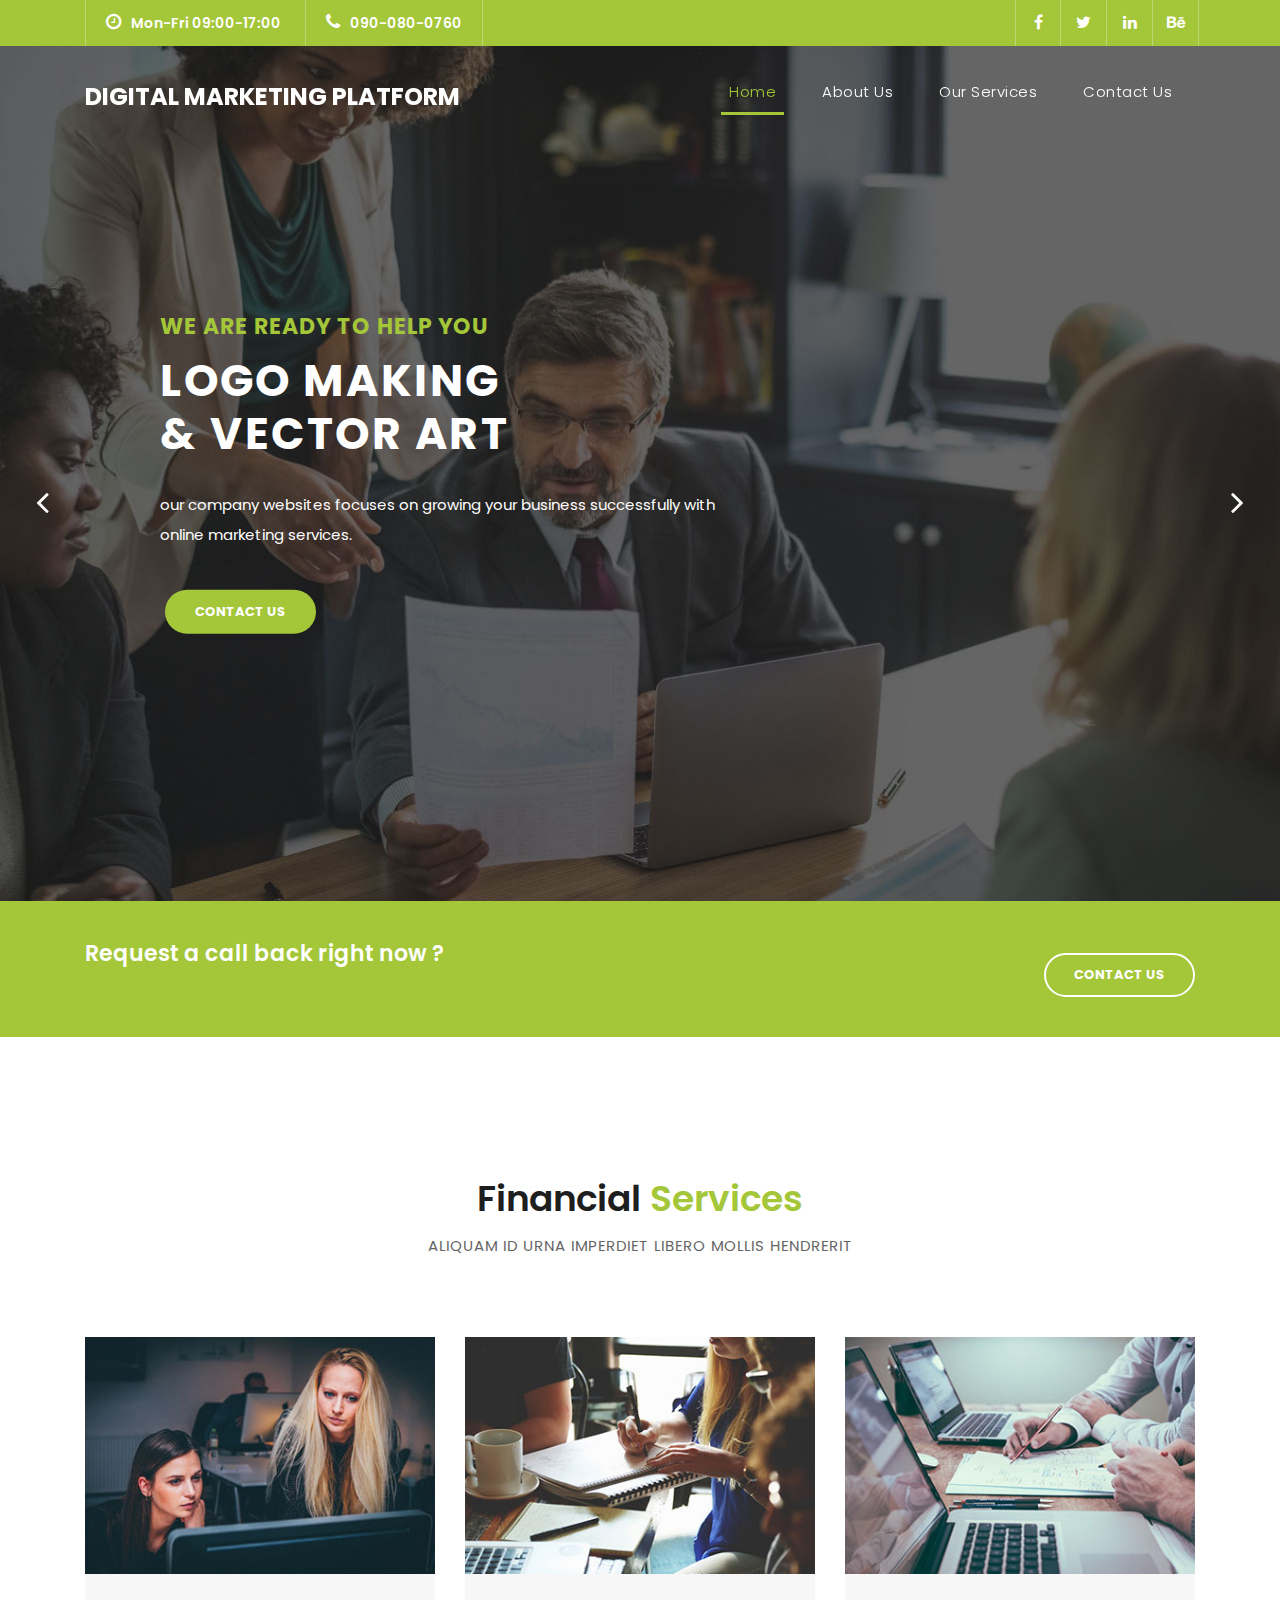
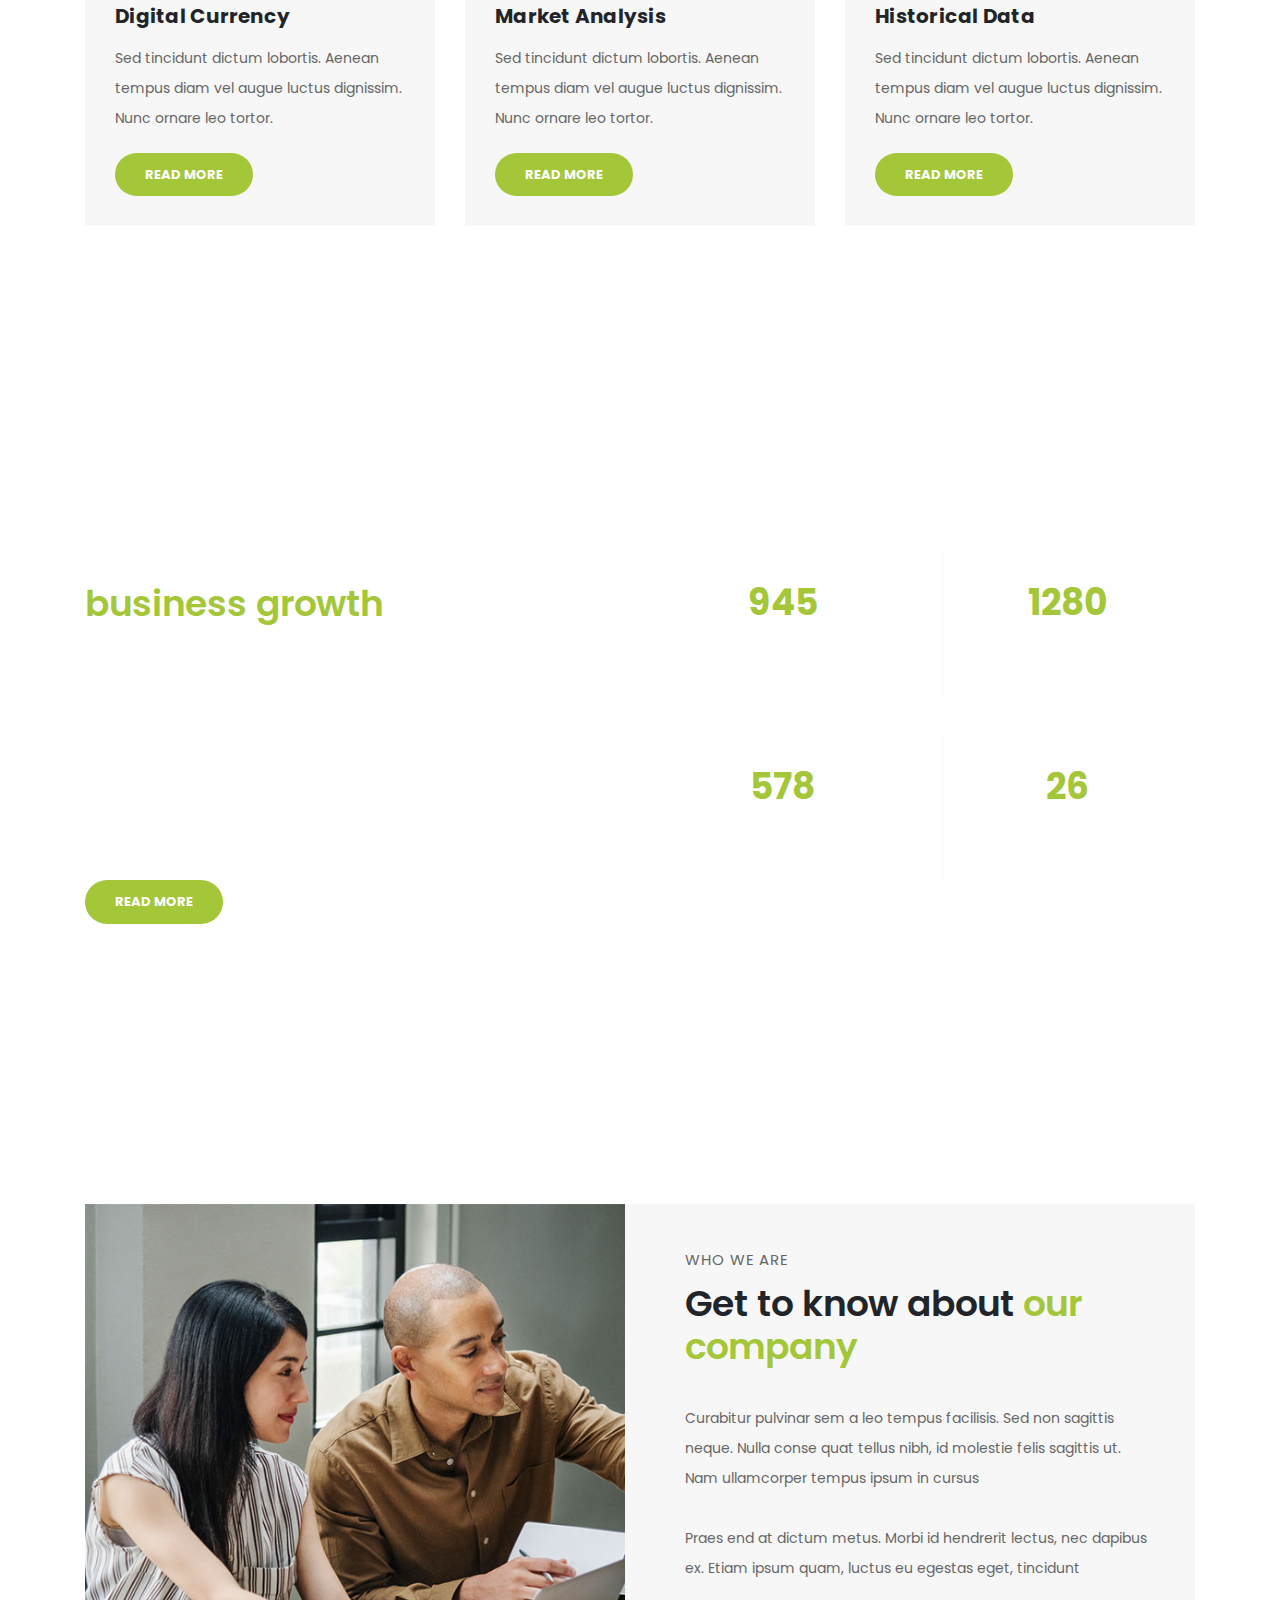
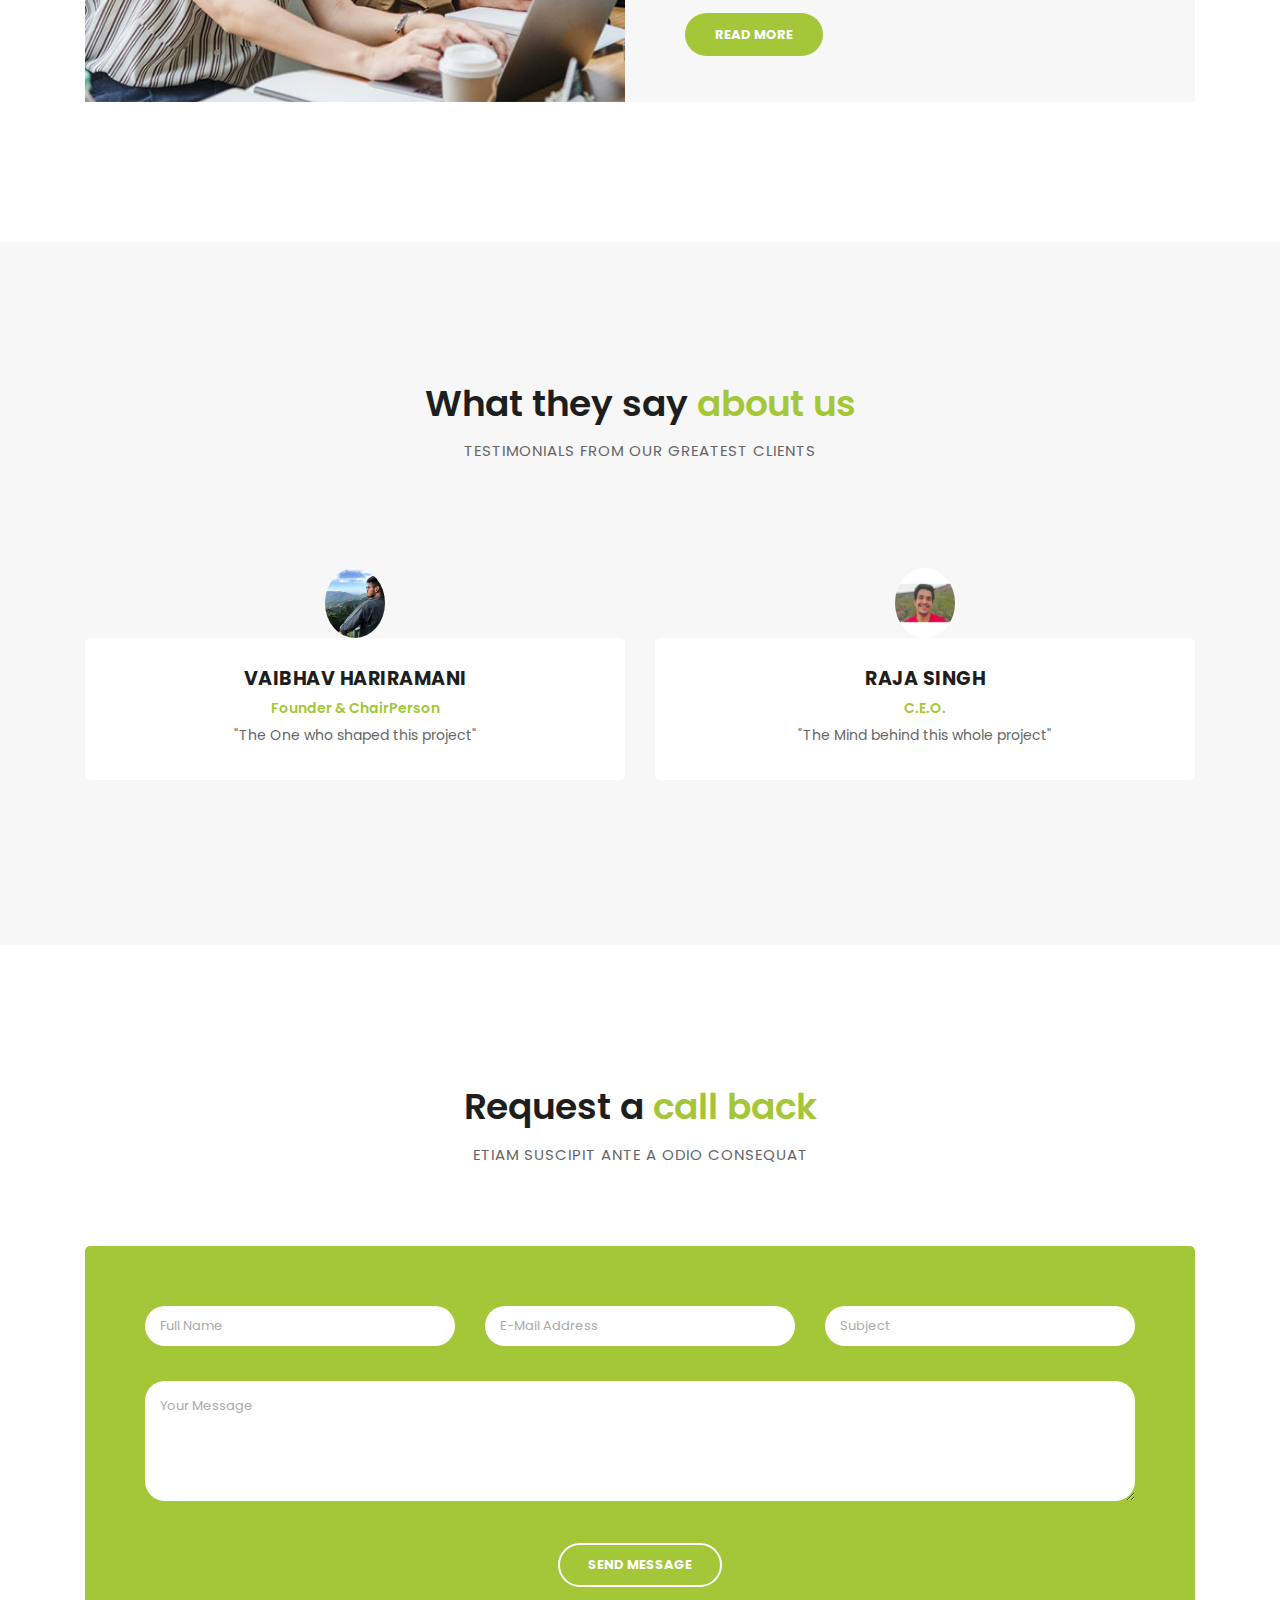
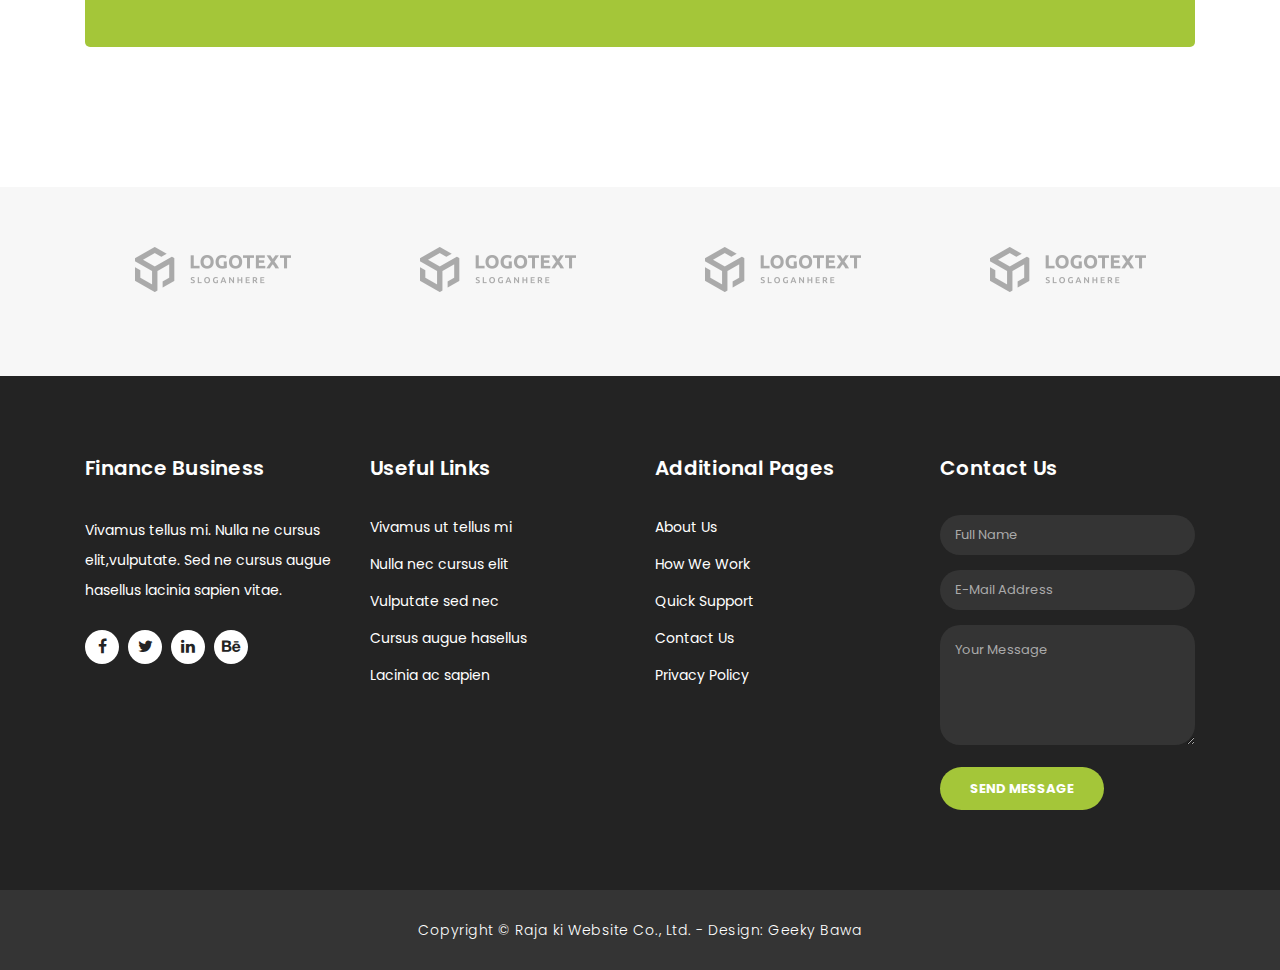
==== index.html @ d8dfc432 "Add files via upload" ====
<!DOCTYPE html>
<html lang="en">

  <head>

    <meta charset="utf-8">
    <meta name="viewport" content="width=device-width, initial-scale=1, shrink-to-fit=no">
    <meta name="description" content="">
    <meta name="author" content="TemplateMo">
    <link href="https://fonts.googleapis.com/css?family=Poppins:100,200,300,400,500,600,700,800,900&display=swap" rel="stylesheet">

    <title>Vaibhav's Services</title>

    <!-- Bootstrap core CSS -->
    <link href="vendor/bootstrap/css/bootstrap.min.css" rel="stylesheet">

    <!-- Additional CSS Files -->
    <link rel="stylesheet" href="assets/css/fontawesome.css">
    <link rel="stylesheet" href="assets/css/templatemo-finance-business.css">
    <link rel="stylesheet" href="assets/css/owl.css">
<!--

Finance Business TemplateMo

https://templatemo.com/tm-545-finance-business

-->
  </head>

  <body>

    <!-- ***** Preloader Start ***** -->
    <div id="preloader">
        <div class="jumper">
            <div></div>
            <div></div>
            <div></div>
        </div>
    </div>  
    <!-- ***** Preloader End ***** -->

    <!-- Header -->
    <div class="sub-header">
      <div class="container">
        <div class="row">
          <div class="col-md-8 col-xs-12">
            <ul class="left-info">
              <li><a href="#"><i class="fa fa-clock-o"></i>Mon-Fri 09:00-17:00</a></li>
              <li><a href="#"><i class="fa fa-phone"></i>090-080-0760</a></li>
            </ul>
          </div>
          <div class="col-md-4">
            <ul class="right-icons">
              <li><a href="#"><i class="fa fa-facebook"></i></a></li>
              <li><a href="#"><i class="fa fa-twitter"></i></a></li>
              <li><a href="#"><i class="fa fa-linkedin"></i></a></li>
              <li><a href="#"><i class="fa fa-behance"></i></a></li>
            </ul>
          </div>
        </div>
      </div>
    </div>

    <header class="">
      <nav class="navbar navbar-expand-lg">
        <div class="container">
          <a class="navbar-brand" href="index.html"><h2>Digital Marketing Platform</h2></a>
          <button class="navbar-toggler" type="button" data-toggle="collapse" data-target="#navbarResponsive" aria-controls="navbarResponsive" aria-expanded="false" aria-label="Toggle navigation">
            <span class="navbar-toggler-icon"></span>
          </button>
          <div class="collapse navbar-collapse" id="navbarResponsive">
            <ul class="navbar-nav ml-auto">
              <li class="nav-item active">
                <a class="nav-link" href="index.html">Home
                  <span class="sr-only">(current)</span>
                </a>
              </li>
              <li class="nav-item">
                <a class="nav-link" href="about.html">About Us</a>
              </li>
              <li class="nav-item">
                <a class="nav-link" href="services.html">Our Services</a>
              </li>
              <li class="nav-item">
                <a class="nav-link" href="contact.html">Contact Us</a>
              </li>
            </ul>
          </div>
        </div>
      </nav>
    </header>

    <!-- Page Content -->
    <!-- Banner Starts Here -->
    <div class="main-banner header-text" id="top">
        <div class="Modern-Slider">
          <!-- Item -->
          <div class="item item-1">
            <div class="img-fill">
                <div class="text-content">
                  <h6>we are ready to help you</h6>
                  <h4>logo Making <br>&amp; Vector art</h4>
                  <p>our company websites focuses on growing your business successfully with online marketing services.</p>
                  <a href="contact.html" class="filled-button">contact us</a>
                </div>
            </div>
          </div>
          <!-- // Item -->
          <!-- Item -->
          <div class="item item-2">
            <div class="img-fill">
                <div class="text-content">
                  <h6>we are here to support you</h6>
                  <h4>Web design<br>&amp; web development</h4>
                  <p>our company websites focuses on growing your business successfully with online marketing services. </p>
                  <a href="services.html" class="filled-button">our services</a>
                </div>
            </div>
          </div>
          <!-- // Item -->
          <!-- Item -->
          <div class="item item-3">
            <div class="img-fill">
                <div class="text-content">
                  <h6>we have a solid background</h6>
                  <h4>S.E.O<br>&amp; Market Analysis</h4>
                  <p>With digital marketing, your business can expand into new areas, hire additional team members, and achieve tremendous accomplishments in your industry..</p>
                  <a href="about.html" class="filled-button">learn more</a>
                </div>
            </div>
          </div>
          <!-- // Item -->
        </div>
    </div>
    <!-- Banner Ends Here -->

    <div class="request-form">
      <div class="container">
        <div class="row">
          <div class="col-md-8">
            <h4>Request a call back right now ?</h4>
            <span></span>
          </div>
          <div class="col-md-4">
            <a href="contact.html" class="border-button">Contact Us</a>
          </div>
        </div>
      </div>
    </div>

    <div class="services">
      <div class="container">
        <div class="row">
          <div class="col-md-12">
            <div class="section-heading">
              <h2>Financial <em>Services</em></h2>
              <span>Aliquam id urna imperdiet libero mollis hendrerit</span>
            </div>
          </div>
          <div class="col-md-4">
            <div class="service-item">
              <img src="assets/images/service_01.jpg" alt="">
              <div class="down-content">
                <h4>Digital Currency</h4>
                <p>Sed tincidunt dictum lobortis. Aenean tempus diam vel augue luctus dignissim. Nunc ornare leo tortor.</p>
                <a href="" class="filled-button">Read More</a>
              </div>
            </div>
          </div>
          <div class="col-md-4">
            <div class="service-item">
              <img src="assets/images/service_02.jpg" alt="">
              <div class="down-content">
                <h4>Market Analysis</h4>
                <p>Sed tincidunt dictum lobortis. Aenean tempus diam vel augue luctus dignissim. Nunc ornare leo tortor.</p>
                <a href="" class="filled-button">Read More</a>
              </div>
            </div>
          </div>
          <div class="col-md-4">
            <div class="service-item">
              <img src="assets/images/service_03.jpg" alt="">
              <div class="down-content">
                <h4>Historical Data</h4>
                <p>Sed tincidunt dictum lobortis. Aenean tempus diam vel augue luctus dignissim. Nunc ornare leo tortor.</p>
                <a href="" class="filled-button">Read More</a>
              </div>
            </div>
          </div>
        </div>
      </div>
    </div>

    <div class="fun-facts">
      <div class="container">
        <div class="row">
          <div class="col-md-6">
            <div class="left-content">
              <span>Lorem ipsum dolor sit amet</span>
              <h2>Our solutions for your <em>business growth</em></h2>
              <p>Pellentesque ultrices at turpis in vestibulum. Aenean pretium elit nec congue elementum. Nulla luctus laoreet porta. Maecenas at nisi tempus, porta metus vitae, faucibus augue. 
              <br><br>Fusce et venenatis ex. Quisque varius, velit quis dictum sagittis, odio velit molestie nunc, ut posuere ante tortor ut neque.</p>
              <a href="" class="filled-button">Read More</a>
            </div>
          </div>
          <div class="col-md-6 align-self-center">
            <div class="row">
              <div class="col-md-6">
                <div class="count-area-content">
                  <div class="count-digit">945</div>
                  <div class="count-title">Work Hours</div>
                </div>
              </div>
              <div class="col-md-6">
                <div class="count-area-content">
                  <div class="count-digit">1280</div>
                  <div class="count-title">Great Reviews</div>
                </div>
              </div>
              <div class="col-md-6">
                <div class="count-area-content">
                  <div class="count-digit">578</div>
                  <div class="count-title">Projects Done</div>
                </div>
              </div>
              <div class="col-md-6">
                <div class="count-area-content">
                  <div class="count-digit">26</div>
                  <div class="count-title">Awards Won</div>
                </div>
              </div>
            </div>
          </div>
        </div>
      </div>
    </div>

    <div class="more-info">
      <div class="container">
        <div class="row">
          <div class="col-md-12">
            <div class="more-info-content">
              <div class="row">
                <div class="col-md-6">
                  <div class="left-image">
                    <img src="assets/images/more-info.jpg" alt="">
                  </div>
                </div>
                <div class="col-md-6 align-self-center">
                  <div class="right-content">
                    <span>Who we are</span>
                    <h2>Get to know about <em>our company</em></h2>
                    <p>Curabitur pulvinar sem a leo tempus facilisis. Sed non sagittis neque. Nulla conse quat tellus nibh, id molestie felis sagittis ut. Nam ullamcorper tempus ipsum in cursus<br><br>Praes end at dictum metus. Morbi id hendrerit lectus, nec dapibus ex. Etiam ipsum quam, luctus eu egestas eget, tincidunt</p>
                    <a href="#" class="filled-button">Read More</a>
                  </div>
                </div>
              </div>
            </div>
          </div>
        </div>
      </div>
    </div>

    <div class="testimonials">
      <div class="container">
       
        <div class="row">
          <div class="col-md-12">
            <div class="section-heading">
              <h2>What they say <em>about us</em></h2>
              <span>testimonials from our greatest clients</span>
            </div>
          </div>
          <div class="col-md-12">
            <div class="owl-testimonials owl-carousel">
              
              <div class="testimonial-item">
                <img src="assets/images/img.jpg" width="50" height="70" class="center"> 
                <div class="inner-content">
                  
                  <h4>VAIBHAV HARIRAMANI</h4>
                  <span>Founder &amp; ChairPerson </span>
                  <p>"The One who shaped this project"</p>
                  <a href="https://vaibhavhariaramani.github.io/"></a>
                </div>
                <img src="http://placehold.it/60x60" alt="">
              </div>
              
              <div class="testimonial-item">
                <img src="assets/images/img1.jpg" width="50" height="70" class="center"> 
                <div class="inner-content">
                  <h4>RAJA SINGH</h4>
                  <span>C.E.O.</span>
                  <p>"The Mind behind this whole project"</p>
                </div>
                <img src="http://placehold.it/60x60" alt="">
              </div>
              
              
            </div>
          </div>
        </div>
      </div>
    </div>

    <div class="callback-form">
      <div class="container">
        <div class="row">
          <div class="col-md-12">
            <div class="section-heading">
              <h2>Request a <em>call back</em></h2>
              <span>Etiam suscipit ante a odio consequat</span>
            </div>
          </div>
          <div class="col-md-12">
            <div class="contact-form">
              <form id="contact" action="" method="post">
                <div class="row">
                  <div class="col-lg-4 col-md-12 col-sm-12">
                    <fieldset>
                      <input name="name" type="text" class="form-control" id="name" placeholder="Full Name" required="">
                    </fieldset>
                  </div>
                  <div class="col-lg-4 col-md-12 col-sm-12">
                    <fieldset>
                      <input name="email" type="text" class="form-control" id="email" pattern="[^ @]*@[^ @]*" placeholder="E-Mail Address" required="">
                    </fieldset>
                  </div>
                  <div class="col-lg-4 col-md-12 col-sm-12">
                    <fieldset>
                      <input name="subject" type="text" class="form-control" id="subject" placeholder="Subject" required="">
                    </fieldset>
                  </div>
                  <div class="col-lg-12">
                    <fieldset>
                      <textarea name="message" rows="6" class="form-control" id="message" placeholder="Your Message" required=""></textarea>
                    </fieldset>
                  </div>
                  <div class="col-lg-12">
                    <fieldset>
                      <button type="submit" id="form-submit" class="border-button">Send Message</button>
                    </fieldset>
                  </div>
                </div>
              </form>
            </div>
          </div>
        </div>
      </div>
    </div>

    <div class="partners">
      <div class="container">
        <div class="row">
          <div class="col-md-12">
            <div class="owl-partners owl-carousel">
            
              <div class="partner-item">
                <img src="assets/images/client-01.png" title="1" alt="1">
              </div>
              
              <div class="partner-item">
                <img src="assets/images/client-01.png" title="2" alt="2">
              </div>
              
              <div class="partner-item">
                <img src="assets/images/client-01.png" title="3" alt="3">
              </div>
              
              <div class="partner-item">
                <img src="assets/images/client-01.png" title="4" alt="4">
              </div>
              
              <div class="partner-item">
                <img src="assets/images/client-01.png" title="5" alt="5">
              </div>
              
            </div>
          </div>
        </div>
      </div>
    </div>


    <!-- Footer Starts Here -->
    <footer>
      <div class="container">
        <div class="row">
          <div class="col-md-3 footer-item">
            <h4>Finance Business</h4>
            <p>Vivamus tellus mi. Nulla ne cursus elit,vulputate. Sed ne cursus augue hasellus lacinia sapien vitae.</p>
            <ul class="social-icons">
              <li><a rel="nofollow" href="https://fb.com/templatemo" target="_blank"><i class="fa fa-facebook"></i></a></li>
              <li><a href="#"><i class="fa fa-twitter"></i></a></li>
              <li><a href="#"><i class="fa fa-linkedin"></i></a></li>
              <li><a href="#"><i class="fa fa-behance"></i></a></li>
            </ul>
          </div>
          <div class="col-md-3 footer-item">
            <h4>Useful Links</h4>
            <ul class="menu-list">
              <li><a href="#">Vivamus ut tellus mi</a></li>
              <li><a href="#">Nulla nec cursus elit</a></li>
              <li><a href="#">Vulputate sed nec</a></li>
              <li><a href="#">Cursus augue hasellus</a></li>
              <li><a href="#">Lacinia ac sapien</a></li>
            </ul>
          </div>
          <div class="col-md-3 footer-item">
            <h4>Additional Pages</h4>
            <ul class="menu-list">
              <li><a href="#">About Us</a></li>
              <li><a href="#">How We Work</a></li>
              <li><a href="#">Quick Support</a></li>
              <li><a href="#">Contact Us</a></li>
              <li><a href="#">Privacy Policy</a></li>
            </ul>
          </div>
          <div class="col-md-3 footer-item last-item">
            <h4>Contact Us</h4>
            <div class="contact-form">
              <form id="contact footer-contact" action="" method="post">
                <div class="row">
                  <div class="col-lg-12 col-md-12 col-sm-12">
                    <fieldset>
                      <input name="name" type="text" class="form-control" id="name" placeholder="Full Name" required="">
                    </fieldset>
                  </div>
                  <div class="col-lg-12 col-md-12 col-sm-12">
                    <fieldset>
                      <input name="email" type="text" class="form-control" id="email" pattern="[^ @]*@[^ @]*" placeholder="E-Mail Address" required="">
                    </fieldset>
                  </div>
                  <div class="col-lg-12">
                    <fieldset>
                      <textarea name="message" rows="6" class="form-control" id="message" placeholder="Your Message" required=""></textarea>
                    </fieldset>
                  </div>
                  <div class="col-lg-12">
                    <fieldset>
                      <button type="submit" id="form-submit" class="filled-button">Send Message</button>
                    </fieldset>
                  </div>
                </div>
              </form>
            </div>
          </div>
        </div>
      </div>
    </footer>
    
    <div class="sub-footer">
      <div class="container">
        <div class="row">
          <div class="col-md-12">
            <p>Copyright &copy; Raja ki Website Co., Ltd.
            
            - Design: <a rel="nofollow noopener" href="https://vaibhavhariaramani.github.io/" target="_blank">Geeky Bawa</a></p>
          </div>
        </div>
      </div>
    </div>

    <!-- Bootstrap core JavaScript -->
    <script src="vendor/jquery/jquery.min.js"></script>
    <script src="vendor/bootstrap/js/bootstrap.bundle.min.js"></script>

    <!-- Additional Scripts -->
    <script src="assets/js/custom.js"></script>
    <script src="assets/js/owl.js"></script>
    <script src="assets/js/slick.js"></script>
    <script src="assets/js/accordions.js"></script>

    <script language = "text/Javascript"> 
      cleared[0] = cleared[1] = cleared[2] = 0; //set a cleared flag for each field
      function clearField(t){                   //declaring the array outside of the
      if(! cleared[t.id]){                      // function makes it static and global
          cleared[t.id] = 1;  // you could use true and false, but that's more typing
          t.value='';         // with more chance of typos
          t.style.color='#fff';
          }
      }
    </script>

  </body>
</html>
---- assets/css/templatemo-finance-business.css ----
/* 

TemplateMo - Finance Business

https://templatemo.com/tm-545-finance-business

*/

body {
  font-family: 'Poppins', sans-serif;
  overflow-x: hidden;
  text-rendering: optimizeLegibility;
  -webkit-font-smoothing: antialiased;
  -moz-osx-font-smoothing: grayscale;
}
p {
	margin-bottom: 0px;
	font-size: 14px;
	color: #666666;
	line-height: 30px;
}
a {
	text-decoration: none!important;
}
ul {
	padding: 0;
	margin: 0;
	list-style: none;
}

h1,h2,h3,h4,h5,h6 {
	margin: 0px;
}

a.filled-button {
	background-color: #a4c639;
	color: #fff;
	font-size: 13px;
	text-transform: uppercase;
	font-weight: 700;
	padding: 12px 30px;
	border-radius: 30px;
	display: inline-block;
	transition: all 0.3s;
}

a.filled-button:hover {
	background-color: #fff;
	color: #a4c639;
}

a.border-button {
	background-color: transparent;
	color: #fff;
	border: 2px solid #fff;
	font-size: 13px;
	text-transform: uppercase;
	font-weight: 700;
	padding: 10px 28px;
	border-radius: 30px;
	display: inline-block;
	transition: all 0.3s;
}

a.border-button:hover {
	background-color: #fff;
	color: #a4c639;
}

.section-heading {
	text-align: center;
	margin-bottom: 80px;
}

.section-heading h2 {
	font-size: 36px;
	font-weight: 600;
	color: #1e1e1e;
}

.section-heading em {
	font-style: normal;
	color: #a4c639;
}

.section-heading span {
	display: block;
	margin-top: 15px;
	text-transform: uppercase;
	font-size: 15px;
	color: #666;
	letter-spacing: 1px;
}

#preloader {
  overflow: hidden;
  background: #a4c639;
  left: 0;
  right: 0;
  top: 0;
  bottom: 0;
  position: fixed;
  z-index: 9999999;
  color: #fff;
}

#preloader .jumper {
  left: 0;
  top: 0;
  right: 0;
  bottom: 0;
  display: block;
  position: absolute;
  margin: auto;
  width: 50px;
  height: 50px;
}

#preloader .jumper > div {
  background-color: #fff;
  width: 10px;
  height: 10px;
  border-radius: 100%;
  -webkit-animation-fill-mode: both;
  animation-fill-mode: both;
  position: absolute;
  opacity: 0;
  width: 50px;
  height: 50px;
  -webkit-animation: jumper 1s 0s linear infinite;
  animation: jumper 1s 0s linear infinite;
}

#preloader .jumper > div:nth-child(2) {
  -webkit-animation-delay: 0.33333s;
  animation-delay: 0.33333s;
}

#preloader .jumper > div:nth-child(3) {
  -webkit-animation-delay: 0.66666s;
  animation-delay: 0.66666s;
}

@-webkit-keyframes jumper {
  0% {
    opacity: 0;
    -webkit-transform: scale(0);
    transform: scale(0);
  }
  5% {
    opacity: 1;
  }
  100% {
    -webkit-transform: scale(1);
    transform: scale(1);
    opacity: 0;
  }
}

@keyframes jumper {
  0% {
    opacity: 0;
    -webkit-transform: scale(0);
    transform: scale(0);
  }
  5% {
    opacity: 1;
  }
  100% {
    opacity: 0;
  }
}

/* Sub Header Style */

.sub-header {
	background-color: #a4c639;
	height: 46px;
	line-height: 46px;
}

.sub-header ul li {
	display: inline-block;
}

.sub-header ul.left-info li {
	border-left: 1px solid rgba(250,250,250,0.3);
	padding: 0px 20px;
}

.sub-header ul.left-info li:last-child {
	border-right: 1px solid rgba(250,250,250,0.3);
}

.sub-header ul.left-info li i {
	margin-right: 10px;
	font-size: 18px;
}

.sub-header ul.left-info li a {
	color: #fff;
	font-size: 14px;
	font-weight: 600;
}

.sub-header ul.right-icons {
	float: right;
}

.sub-header ul.right-icons li {
	margin-right: -4px;
	width: 46px;
	display: inline-block;
	text-align: center;
	border-right: 1px solid rgba(250,250,250,0.3);
}

.sub-header ul.right-icons li:first-child {
	border-left: 1px solid rgba(250,250,250,0.3);
}

.sub-header ul.right-icons li a {
	color: #fff;
	transition: all 0.3s;
}

.sub-header ul.right-icons li a:hover {
	opacity: 0.75;
}



/* Header Style */
header {
	position: absolute;
	z-index: 99999;
	width: 100%;
	background-color: transparent!important;
	height: 80px;
	-webkit-transition: all 0.3s ease-in-out 0s;
    -moz-transition: all 0.3s ease-in-out 0s;
    -o-transition: all 0.3s ease-in-out 0s;
    transition: all 0.3s ease-in-out 0s;
}
header .navbar {
	padding: 20px 0px;
}
.background-header .navbar {
	padding: 10px 0px;
}
.background-header {
	top: 0;
	position: fixed;
	background-color: #fff!important;
	box-shadow: 0px 1px 10px rgba(0,0,0,0.1);
}
.background-header .navbar-brand h2 {
	color: #a4c639!important;
}
.background-header .navbar-nav a.nav-link {
	color: #1e1e1e!important;
}
.background-header .navbar-nav .nav-link:hover,
.background-header .navbar-nav .active>.nav-link,
.background-header .navbar-nav .nav-link.active,
.background-header .navbar-nav .nav-link.show,
.background-header .navbar-nav .show>.nav-link {
	color: #a4c639!important;
}
.navbar .navbar-brand {
	float: 	left;
	margin-top: 12px;
	outline: none;
}
.navbar .navbar-brand h2 {
	color: #fff;
	text-transform: uppercase;
	font-size: 24px;
	font-weight: 700;
	-webkit-transition: all .3s ease 0s;
    -moz-transition: all .3s ease 0s;
    -o-transition: all .3s ease 0s;
    transition: all .3s ease 0s;
}
.navbar .navbar-brand h2 em {
	font-style: normal;
	font-size: 16px;
}
#navbarResponsive {
	z-index: 999;
}
.navbar-collapse {
	text-align: center;
}
.navbar .navbar-nav .nav-item {
	margin: 0px 15px;
}
.navbar .navbar-nav a.nav-link {
	text-transform: capitalize;
	font-size: 15px;
	font-weight: 300;
	letter-spacing: 0.5px;
	color: #fff;
	transition: all 0.5s;
	margin-top: 5px;
}
.navbar .navbar-nav .nav-link:hover,
.navbar .navbar-nav .active>.nav-link,
.navbar .navbar-nav .nav-link.active,
.navbar .navbar-nav .nav-link.show,
.navbar .navbar-nav .show>.nav-link {
	color: #a4c639;
	border-bottom: 3px solid #a4c639;
}
.navbar .navbar-toggler-icon {
	background-image: none;
}
.navbar .navbar-toggler {
	border-color: #fff;
	background-color: #fff;	
	height: 36px;
	outline: none;
	border-radius: 0px;
	position: absolute;
	right: 30px;
	top: 20px;
}
.navbar .navbar-toggler-icon:after {
	content: '\f0c9';
	color: #a4c639;
	font-size: 18px;
	line-height: 26px;
	font-family: 'FontAwesome';
}



/* Banner Style */

.img-fill{
  width: 100%;
  display: block;
  overflow: hidden;
  position: relative;
  text-align: center
}

.img-fill img {
  min-height: 100%;
  min-width: 100%;
  position: relative;
  display: inline-block;
  max-width: none;
}

*,
*:before,
*:after {
  -webkit-box-sizing: border-box;
  box-sizing: border-box;
  -webkit-font-smoothing: antialiased;
  -moz-osx-font-smoothing: grayscale;
}

.Grid1k {
  padding: 0 15px;
  max-width: 1200px;
  margin: auto;
}

.blocks-box,
.slick-slider {
  margin: 0;
  padding: 0!important;
}

.slick-slide {
  float: left;
  padding: 0;
}

.Modern-Slider .item .img-fill {
	background-size: cover;
	background-position: center center;
	background-repeat: no-repeat;
	height:95vh;
}

.Modern-Slider .item-1 .img-fill {
	background-image: url(../images/slide_01.jpg);
}

.Modern-Slider .item-2 .img-fill {
	background-image: url(../images/slide_02.jpg);
}

.Modern-Slider .item-3 .img-fill {
	background-image: url(../images/slide_03.jpg);
}

.Modern-Slider .NextArrow{
  position:absolute;
  top:50%;
  right:30px;
  border:0 none;
  background-color: transparent;
  text-align:center;
  font-size: 36px;
  font-family: 'FontAwesome';
  color:#FFF;
  z-index:5;
  outline: none;
  cursor: pointer;
}

.Modern-Slider .NextArrow:before{
  content:'\f105';
}

.Modern-Slider .PrevArrow {
  position:absolute;
  top:50%;
  left:30px;
  border:0 none;
  background-color: transparent;
  text-align:center;
  font-size: 36px;
  font-family: 'FontAwesome';
  color:#FFF;
  z-index:5;
  outline: none;
  cursor: pointer;
}

.Modern-Slider .PrevArrow:before{
  content:'\f104';
}

ul.slick-dots {
  display: none!important;
}

.Modern-Slider .text-content {
	text-align: left;
  	width: 75%;
  	position: absolute;
  	top: 50%;
  	left: 50%;
  	transform: translate(-50%, -50%);
}

.Modern-Slider .item h6 {
  margin-bottom: 15px;
  font-size: 22px;
  text-transform: uppercase;
  font-weight: 700;
  letter-spacing: 1px;
  color:#a4c639;
  animation:fadeOutRight 1s both;
}

.Modern-Slider .item h4 {
  margin-bottom: 30px;
  text-transform: uppercase;
  font-size: 44px;
  font-weight: 700;
  letter-spacing: 2.5px;
  color:#FFF;
  overflow:hidden;
  animation:fadeOutLeft 1s both;
}

.Modern-Slider .item p {
	max-width: 570px;
	color: #fff;
	font-size: 15px;
	font-weight: 400;
	line-height: 30px;
	margin-bottom: 40px;
}

.Modern-Slider .item a {
  margin: 0 5px;
}

.Modern-Slider .item.slick-active h6{
  animation:fadeInDown 1s both 1s;
}

.Modern-Slider .item.slick-active h4{
  animation:fadeInLeft 1s both 1.5s;
}

.Modern-Slider .item.slick-active{
  animation:Slick-FastSwipeIn 1s both;
}

.Modern-Slider .buttons {
  position: relative;
}

.Modern-Slider {background:#000;}


/* ==== Slick Slider Css Ruls === */
.slick-slider{position:relative;display:block;-webkit-user-select:none;-moz-user-select:none;-ms-user-select:none;user-select:none;-webkit-touch-callout:none;-khtml-user-select:none;-ms-touch-action:pan-y;touch-action:pan-y;-webkit-tap-highlight-color:transparent}
.slick-list{position:relative;display:block;overflow:hidden;margin:0;padding:0}
.slick-list:focus{outline:none}.slick-list.dragging{cursor:hand}
.slick-slider .slick-track,.slick-slider .slick-list{-webkit-transform:translate3d(0,0,0);-ms-transform:translate3d(0,0,0);transform:translate3d(0,0,0)}
.slick-track{position:relative;top:0;left:0;display:block}
.slick-track:before,.slick-track:after{display:table;content:''}.slick-track:after{clear:both}
.slick-loading .slick-track{visibility:hidden}
.slick-slide{display:none;float:left /* If RTL Make This Right */ ;height:100%;min-height:1px}
.slick-slide.dragging img{pointer-events:none}
.slick-initialized .slick-slide{display:block}
.slick-loading .slick-slide{visibility:hidden}
.slick-vertical .slick-slide{display:block;height:auto;border:1px solid transparent}




/* Request Form */

.request-form {
	background-color: #a4c639;
	padding: 40px 0px;
	color: #fff;
}

.request-form h4 {
	font-size: 22px;
	font-weight: 600;
}

.request-form span {
	font-size: 15px;
	font-weight: 400;
	display: inline-block;
	margin-top: 10px;
}

.request-form a.border-button {
	margin-top: 12px;
	float: right;
}




/* Services */

.services {
	margin-top: 140px;
}

.service-item img {
	width: 100%;
	overflow: hidden;
}

.service-item .down-content {
	background-color: #f7f7f7;
	padding: 30px;
}

.service-item .down-content h4 {
	font-size: 20px;
	font-weight: 700;
	letter-spacing: 0.25px;
	margin-bottom: 15px;
}

.service-item .down-content p {
	margin-bottom: 20px;
}



/* Fun Facts */

.fun-facts {
	margin-top: 140px;
	background-image: url(../images/fun-facts-bg.jpg);
	background-position: center center;
	background-repeat: no-repeat;
	background-size: cover;
	background-attachment: fixed;
	padding: 140px 0px;
	color: #fff;
}

.fun-facts span {
	text-transform: uppercase;
	font-size: 15px;
	color: #fff;
	letter-spacing: 1px;
	margin-bottom: 10px;
	display: block;
}

.fun-facts h2 {
	font-size: 36px;
	font-weight: 600;
	margin-bottom: 35px;
}

.fun-facts em {
	font-style: normal;
	color: #a4c639;
}

.fun-facts p {
	color: #fff;
	margin-bottom: 40px;
}

.fun-facts .left-content {
	margin-right: 45px;
}

.count-area-content {
	text-align: center;
	background-color: rgba(250,250,250,0.1);
	padding: 25px 30px 35px 30px;
	margin: 15px 0px;
}

.count-digit {
    margin: 5px 0px;
    color: #a4c639;
    font-weight: 700;
    font-size: 36px;
}
.count-title {
    font-size: 20px;
    font-weight: 600;
    color: #fff;
    letter-spacing: 0.5px;
}



/* More Info */

.more-info {
	margin-top: 140px;
}

.more-info .left-image img {
	width: 100%;
	overflow: hidden;
}

.more-info .more-info-content {
	background-color: #f7f7f7;
}

.about-info .more-info-content {
	background-color: transparent;
}

.about-info .right-content {
	padding: 0px!important;
	margin-right: 30px;
}

.more-info .right-content {
	padding: 45px 45px 45px 30px;
}

.more-info .right-content span {
	text-transform: uppercase;
	font-size: 15px;
	color: #666;
	letter-spacing: 1px;
	margin-bottom: 10px;
	display: block;
}

.more-info .right-content h2 {
	font-size: 36px;
	font-weight: 600;
	margin-bottom: 35px;
}

.more-info .right-content em {
	font-style: normal;
	color: #a4c639;
}

.more-info .right-content p {
	margin-bottom: 30px;
}


/* Testimonials Style */

.about-testimonials {
	margin-top: 0px!important;
}

.testimonials {
	margin-top: 140px;
	background-color: #f7f7f7;
	padding: 140px 0px;
}
.testimonial-item .inner-content {
	text-align: center;
	background-color: #fff;	
	padding: 30px;
	border-radius: 5px;
}
.testimonial-item p {
	font-size: 14px;
	font-weight: 400;
}
.testimonial-item h4 {
	font-size: 19px;
	font-weight: 700;
	color: #1e1e1e;
	letter-spacing: 0.5px;
	margin-bottom: 0px;
}
.testimonial-item span {
	display: inline-block;
	margin-top: 8px;
	font-weight: 600;
	font-size: 14px;
	color: #a4c639;
}
.testimonial-item img {
	max-width: 60px;
	border-radius: 50%;
	margin: 25px auto 0px auto;
}




/* Call Back Style */

.callback-services {
	border-top: 1px solid #eee;
	padding-top: 140px;
}

.contact-us {
	background-color: #f7f7f7;
	padding: 140px 0px;
}

.contact-us .contact-form {
	background-color: transparent!important;
	padding: 0!important;
}

.callback-form {
	margin-top: 140px;
}

.callback-form .contact-form {
	background-color: #a4c639;
	padding: 60px;
	border-radius: 5px;
	text-align: center;
}

.callback-form .contact-form input {
	border-radius: 20px;
	height: 40px;
	line-height: 40px;
	display: inline-block;
	padding: 0px 15px;
	color: #6a6a6a;
	font-size: 13px;
	text-transform: none;
	box-shadow: none;
	border: none;
	margin-bottom: 35px;
}

.callback-form .contact-form input:focus {
	outline: none;
	box-shadow: none;
	border: none;
}

.callback-form .contact-form textarea {
	border-radius: 20px;
	height: 120px;
	max-height: 200px;
	min-height: 120px;
	display: inline-block;
	padding: 15px;
	color: #6a6a6a;
	font-size: 13px;
	text-transform: none;
	box-shadow: none;
	border: none;
	margin-bottom: 35px;
}

.callback-form .contact-form textarea:focus {
	outline: none;
	box-shadow: none;
	border: none;
}

.callback-form .contact-form ::-webkit-input-placeholder { /* Edge */
  color: #aaa;
}
.callback-form .contact-form :-ms-input-placeholder { /* Internet Explorer 10-11 */
  color: #aaa;
}
.callback-form .contact-form ::placeholder {
  color: #aaa;
}

.callback-form .contact-form button.border-button {
	background-color: transparent;
	color: #fff;
	border: 2px solid #fff;
	font-size: 13px;
	text-transform: uppercase;
	font-weight: 700;
	padding: 10px 28px;
	border-radius: 30px;
	display: inline-block;
	transition: all 0.3s;
	outline: none;
	box-shadow: none;
	text-shadow: none;
	cursor: pointer;
}

.callback-form .contact-form button.border-button:hover {
	background-color: #fff;
	color: #a4c639;
}

.contact-us .contact-form button.filled-button {
	background-color: #a4c639;
	color: #fff;
	border: none;
	font-size: 13px;
	text-transform: uppercase;
	font-weight: 700;
	padding: 12px 30px;
	border-radius: 30px;
	display: inline-block;
	transition: all 0.3s;
	outline: none;
	box-shadow: none;
	text-shadow: none;
	cursor: pointer;
}

.contact-us .contact-form button.filled-button:hover {
	background-color: #fff;
	color: #a4c639;
}



/* Partners Style */

.contact-partners {
	margin-top: -8px!important;
}

.partners {
	margin-top: 140px;
	background-color: #f7f7f7;
	padding: 60px 0px;
}

.partners .owl-item {
	text-align: center;
	cursor: pointer;
}

.partners .partner-item img {
	max-width: 156px;
	margin: auto;
}



/* Footer Style */

footer {
	background-color: #232323;
	padding: 80px 0px;
	color: #fff;
}

footer h4 {
	color: #fff;
	font-size: 20px;
	font-weight: 600;
	letter-spacing: 0.25px;
	margin-bottom: 35px;
}
footer p {
	color: #fff;
}

footer ul.social-icons {
	margin-top: 25px;
}

footer ul.social-icons li {
	display: inline-block;
	margin-right: 5px;
}

footer ul.social-icons li:last-child {
	margin-right: 0px;
}

footer ul.social-icons li a {
	width: 34px;
	height: 34px;
	display: inline-block;
	line-height: 34px;
	text-align: center;
	background-color: #fff;
	color: #232323;
	border-radius: 50%;
	transition: all 0.3s;
}

footer ul.social-icons li a:hover {
	background-color: #a4c639;
}

footer ul.menu-list li {
	margin-bottom: 13px;
}

footer ul.menu-list li:last-child {
	margin-bottom: 0px;
}

footer ul.menu-list li a {
	font-size: 14px;
	color: #fff;
	transition: all 0.3s;
}

footer ul.menu-list li a:hover {
	color: #a4c639;
}

footer .contact-form input {
	border-radius: 20px;
	height: 40px;
	line-height: 40px;
	display: inline-block;
	padding: 0px 15px;
	color: #aaa!important;
	background-color: #343434;
	font-size: 13px;
	text-transform: none;
	box-shadow: none;
	border: none;
	margin-bottom: 15px;
}

footer .contact-form input:focus {
	outline: none;
	box-shadow: none;
	border: none;
	background-color: #343434;
}

footer .contact-form textarea {
	border-radius: 20px;
	height: 120px;
	max-height: 200px;
	min-height: 120px;
	display: inline-block;
	padding: 15px;
	color: #aaa!important;
	background-color: #343434;
	font-size: 13px;
	text-transform: none;
	box-shadow: none;
	border: none;
	margin-bottom: 15px;
}

footer .contact-form textarea:focus {
	outline: none;
	box-shadow: none;
	border: none;
	background-color: #343434;
}

footer .contact-form ::-webkit-input-placeholder { /* Edge */
  color: #aaa;
}
footer .contact-form :-ms-input-placeholder { /* Internet Explorer 10-11 */
  color: #aaa;
}
footer .contact-form ::placeholder {
  color: #aaa;
}

footer .contact-form button.filled-button {
	background-color: transparent;
	color: #fff;
	background-color: #a4c639;
	border: none;
	font-size: 13px;
	text-transform: uppercase;
	font-weight: 700;
	padding: 12px 30px;
	border-radius: 30px;
	display: inline-block;
	transition: all 0.3s;
	outline: none;
	box-shadow: none;
	text-shadow: none;
	cursor: pointer;
}

footer .contact-form button.filled-button:hover {
	background-color: #fff;
	color: #a4c639;
}



/* Sub-footer Style */

.sub-footer {
	background-color: #343434;
	text-align: center;
	padding: 25px 0px;
}

.sub-footer p {
	color: #fff;
	font-weight: 300;
	letter-spacing: 0.5px;
}

.sub-footer a {
	color: #fff;
}


.page-heading {
	text-align: center;
	background-image: url(../images/page-heading-bg.jpg);
	background-position: center center;
	background-repeat: no-repeat;
	background-size: cover;
	padding: 230px 0px 150px 0px;
	color: #fff;
}

.page-heading h1 {
	text-transform: capitalize;
	font-size: 36px;
	font-weight: 700;
	letter-spacing: 2px;
	margin-bottom: 18px;
}

.page-heading span {
	font-size: 15px;
	text-transform: uppercase;
	letter-spacing: 1px;
	color: #fff;
	display: block;
}


/* team */

.team {
	background-color: #f7f7f7;
	margin-top: 140px;
	margin-bottom: -140px;
	padding: 120px 0px;
}

.team-item img {
	width: 100%;
	overflow: hidden;
}

.team-item .down-content {
	background-color: #fff;
	padding: 30px;
}

.team-item .down-content h4 {
	font-size: 20px;
	font-weight: 700;
	letter-spacing: 0.25px;
	margin-bottom: 10px;
}

.team-item .down-content span {
	color: #a4c639;
	font-weight: 600;
	font-size: 14px;
	display: block;
	margin-bottom: 15px;
}

.team-item .down-content p {
	margin-bottom: 20px;
}


/* Single Service */

.single-services {
	margin-top: 140px;
}

#tabs ul {
  margin: 0;
  padding: 0;
}
#tabs ul li {
  margin-bottom: 10px;
  display: inline-block;
  width: 100%;
}
#tabs ul li:last-child {
  margin-bottom: 0px;
}
#tabs ul li a {
	text-transform: capitalize;
	width: 100%;
	padding: 30px 30px;
	display: inline-block;
	background-color: #a4c639;
  	font-size: 20px;
  	color: #121212;
  	letter-spacing: 0.5px;
  	font-weight: 700;
  	transition: all 0.3s;
}
#tabs ul li a i {
	float: right;
	margin-top: 5px;
}
#tabs ul .ui-tabs-active span {
  background: #faf5b2;
  border: #faf5b2;
  line-height: 90px;
  border-bottom: none;
}
#tabs ul .ui-tabs-active a {
  color: #fff;
}
#tabs ul .ui-tabs-active span {
  color: #1e1e1e;
}
.tabs-content {
	margin-left: 30px;
  text-align: left;
  display: inline-block;
  transition: all 0.3s;
}
.tabs-content img {
	max-width: 100%;
	overflow: hidden;
}
.tabs-content h4 {
	font-size: 20px;
	font-weight: 700;
	letter-spacing: 0.25px;
	margin-bottom: 15px;
	margin-top: 30px;
}
.tabs-content p {
  font-size: 14px;
  color: #7a7a7a;
  margin-bottom: 0px;
}



/* Contact Information */

.contact-information {
	margin-top: 140px;
}

.contact-information .contact-item {
	padding: 60px 30px;
	background-color: #f7f7f7;
	text-align: center;
}

.contact-information .contact-item i {
	color: #a4c639;
	font-size: 48px;
	margin-bottom: 40px;
}

.contact-information .contact-item h4 {
	font-size: 20px;
	font-weight: 700;
	letter-spacing: 0.25px;
	margin-bottom: 15px;
}

.contact-information .contact-item p {
	margin-bottom: 20px;
}

.contact-information .contact-item a {
	font-weight: 600;
	color: #a4c639;
	font-size: 15px;
}




/* Responsive Style */
@media (max-width: 768px) {
	.sub-header {
		display: none;
	}
	.Modern-Slider .item h6 {
	  margin-bottom: 15px;
	  font-size: 18px;
	}
	.Modern-Slider .item h4 {
	  margin-bottom: 25px;
	  font-size: 28px;
	  line-height: 36px;
	  letter-spacing: 1px;
	}
	.Modern-Slider .item p {
		max-width: 570px;
		line-height: 25px;
		margin-bottom: 30px;
	}
	.Modern-Slider .NextArrow{
	  right:5px;
	}
	.Modern-Slider .PrevArrow {
	  left:5px;
	}
	.request-form {
		text-align: center;
	}
	.request-form a.border-button {
		float: none;
		margin-top: 30px;
	}
	.services .service-item {
		margin-bottom: 30px;
	}
	.fun-facts .left-content {
		margin-right: 0px;
		margin-bottom: 30px;
	}
	.more-info .right-content  {
		padding: 30px;
	}
	footer {
		padding: 80px 0px 20px 0px;
	}
	footer .footer-item {
		border-bottom: 1px solid #343434;
		margin-bottom: 30px;
		padding-bottom: 30px;
	}
	footer .last-item {
		border-bottom: none;
	}
	.about-info .right-content {
		margin-right: 0px;
		margin-bottom: 30px;
	}
	.team .team-item {
		margin-bottom: 30px;
	}
	.tabs-content {
		margin-left: 0px;
		margin-top: 30px;
	}
	.contact-item {
		margin-bottom: 30px;
	}
}

@media (max-width: 992px) {
	.navbar .navbar-brand {
		position: absolute;
		left: 30px;
		top: 10px;
	}
	.navbar .navbar-brand {
		width: auto;
	}
	.navbar:after {
		display: none;
	}
	#navbarResponsive {
	    z-index: 99999;
	    position: absolute;
	    top: 80px;
	    left: 0;
	    width: 100%;
	    text-align: center;
	    background-color: #fff;
	    box-shadow: 0px 10px 10px rgba(0,0,0,0.1);
	}
	.navbar .navbar-nav .nav-item {
		border-bottom: 1px solid #eee;
	}
	.navbar .navbar-nav .nav-item:last-child {
		border-bottom: none;
	}
	.navbar .navbar-nav a.nav-link {
		padding: 15px 0px;
		color: #1e1e1e!important;
	}
	.navbar .navbar-nav .nav-link:hover,
	.navbar .navbar-nav .active>.nav-link,
	.navbar .navbar-nav .nav-link.active,
	.navbar .navbar-nav .nav-link.show,
	.navbar .navbar-nav .show>.nav-link {
		color: #a4c639!important;
		border-bottom: none!important;
	}
}
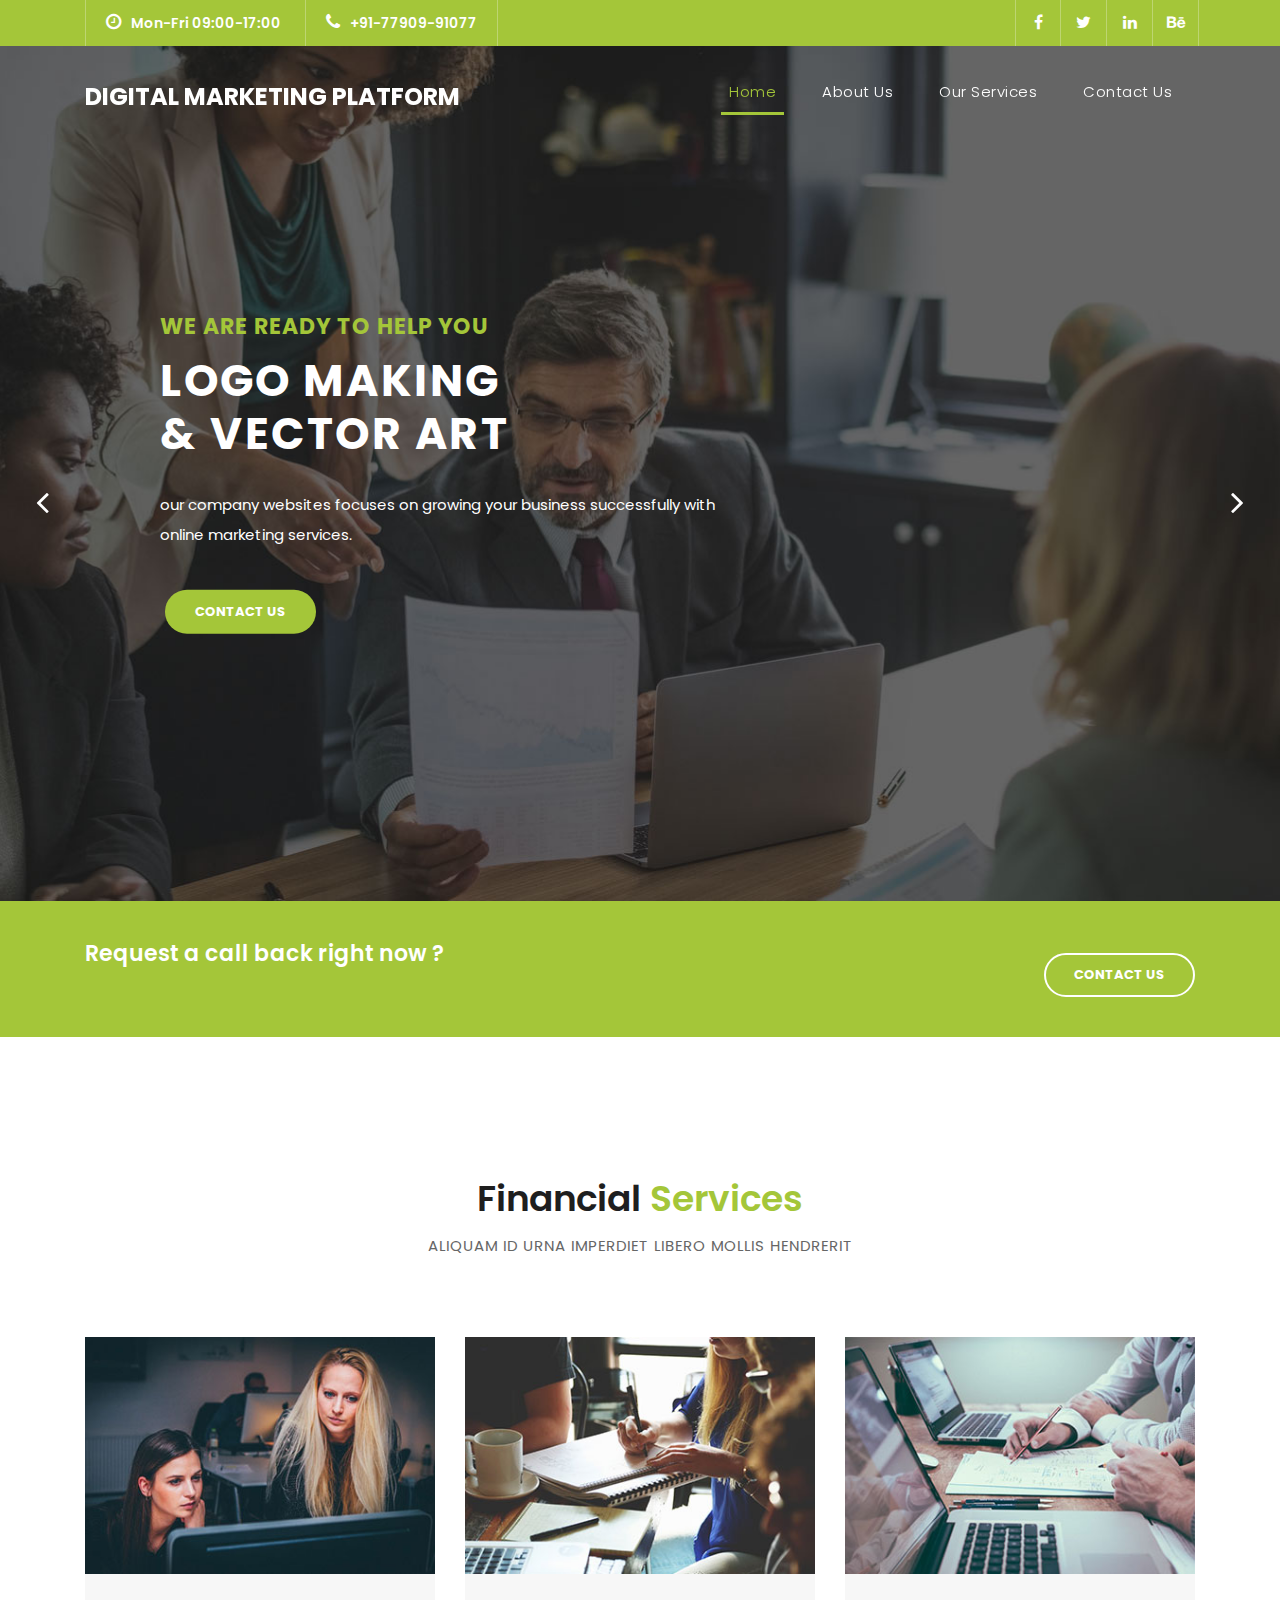
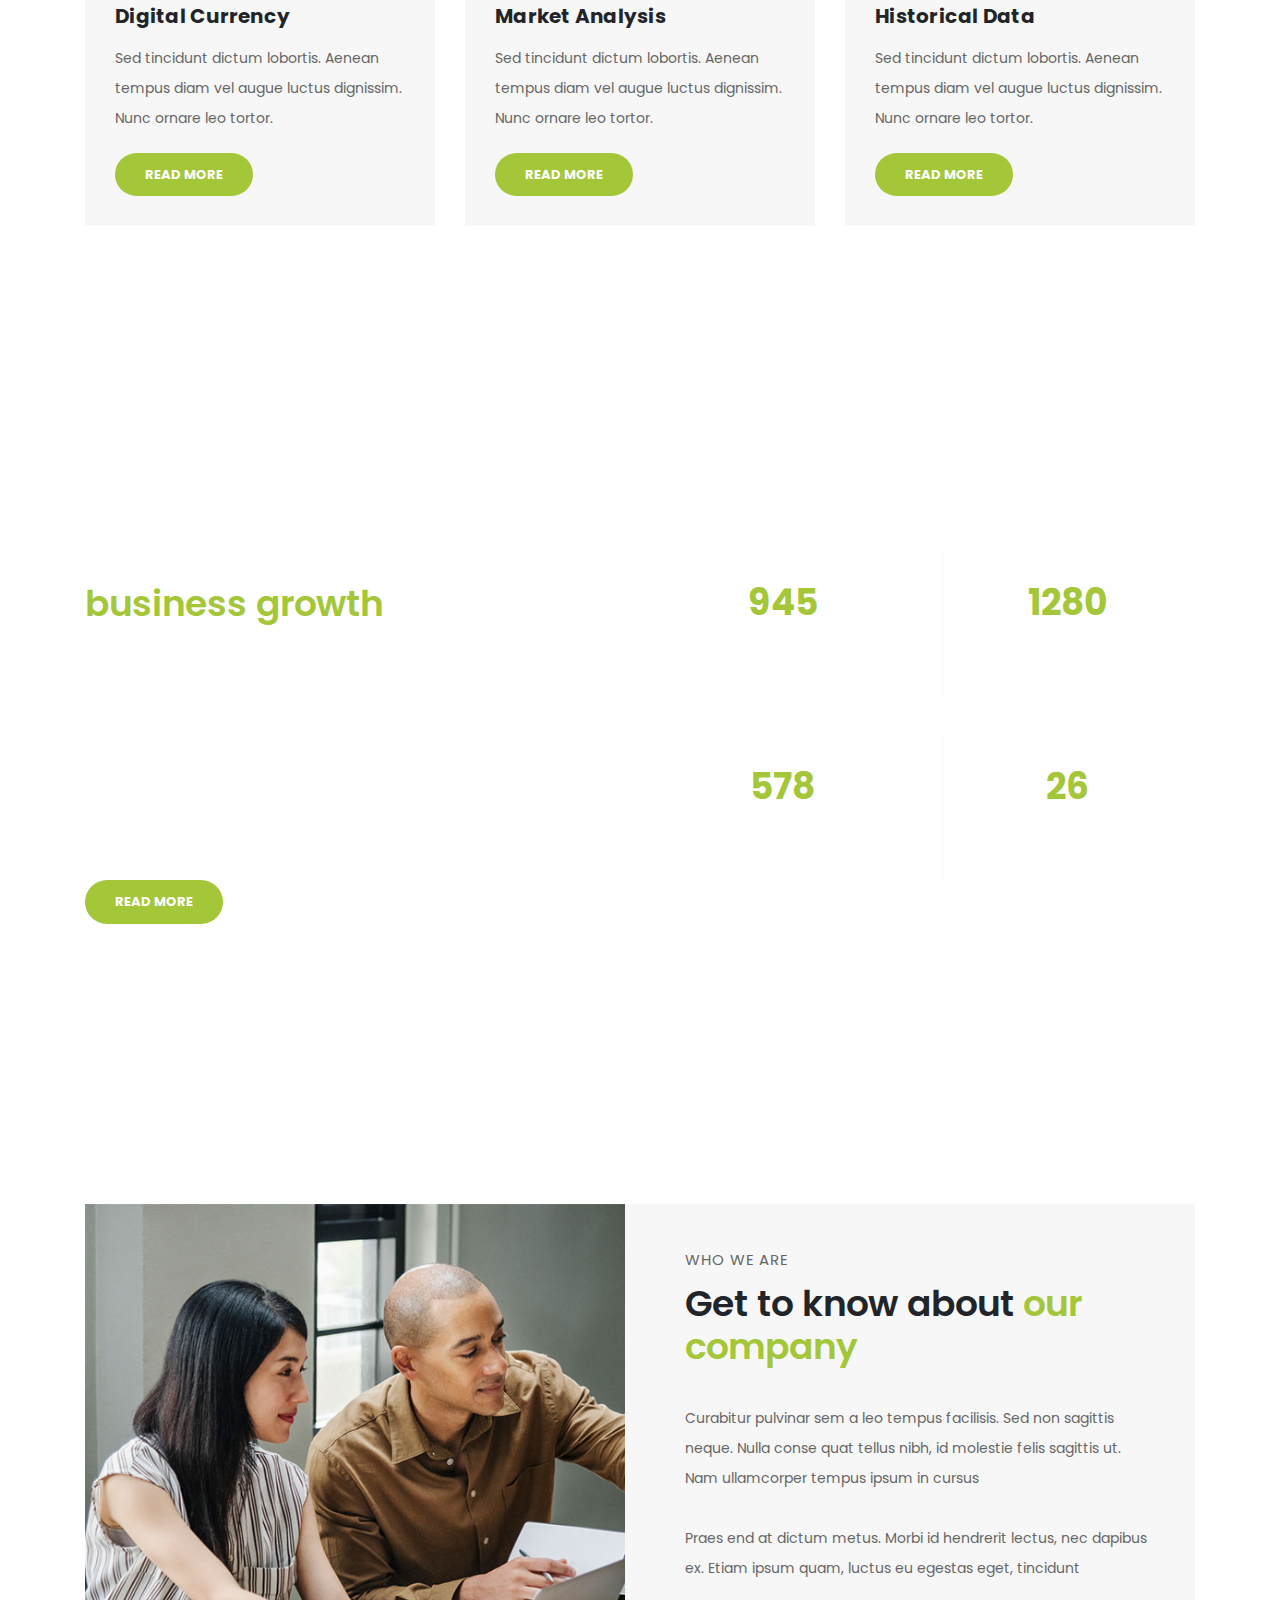
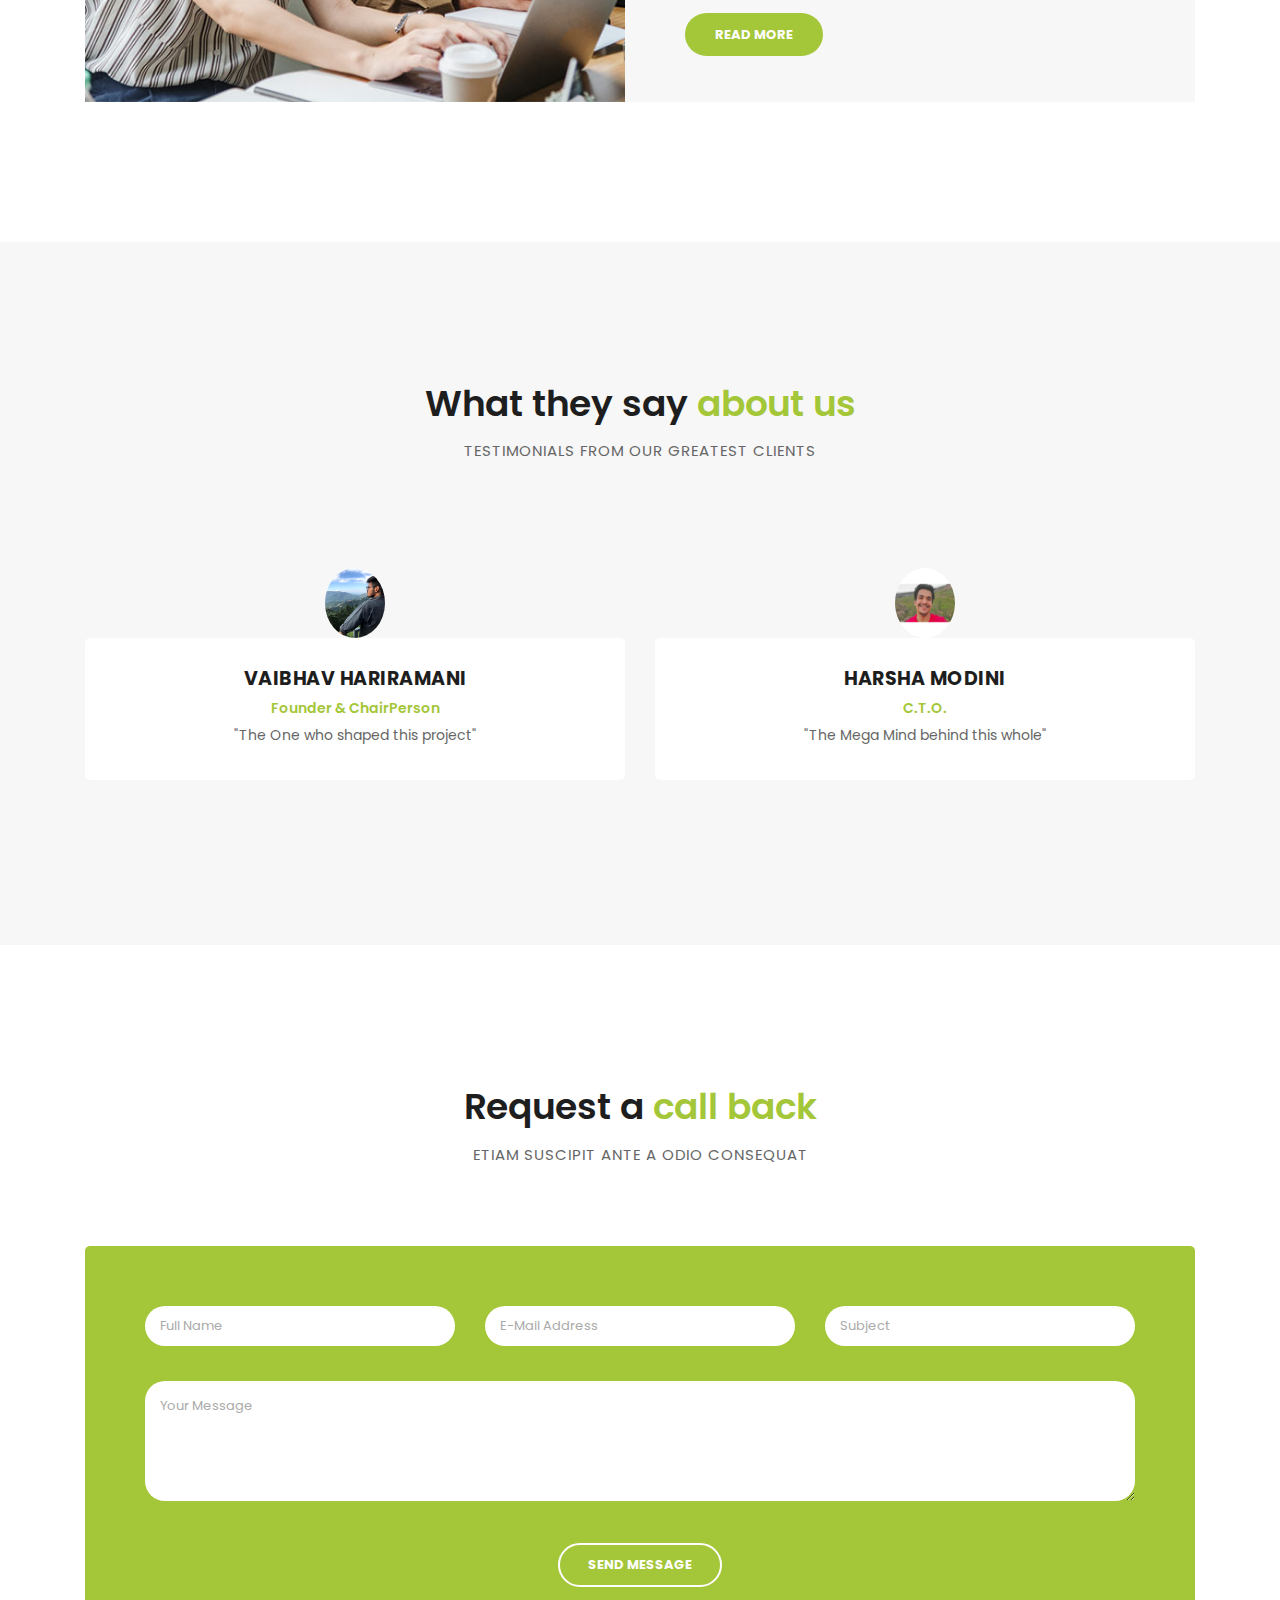
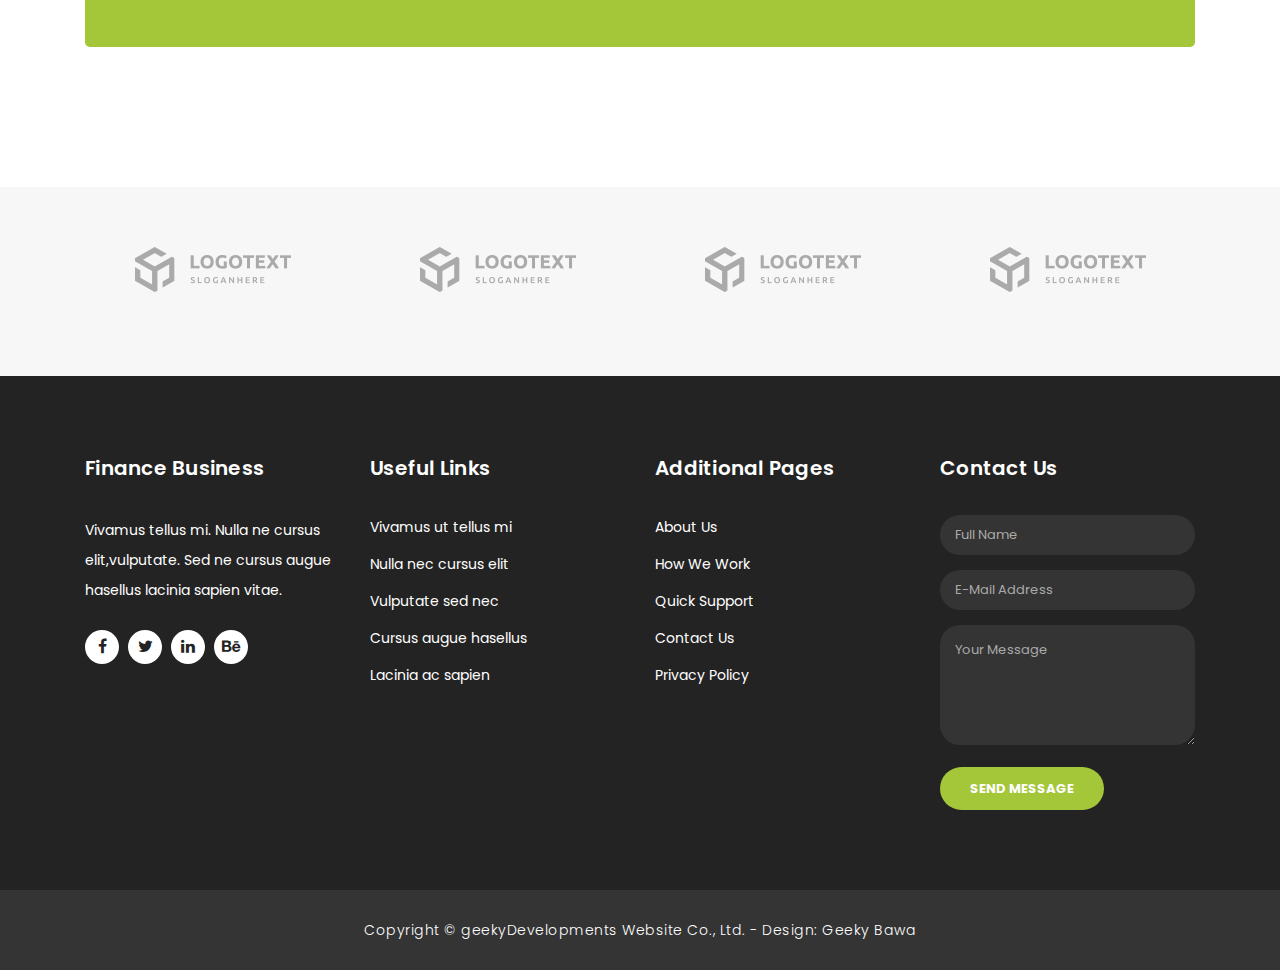
==== commit 2892c863: "Update index.html" ====
--- a/index.html
+++ b/index.html
@@ -46,7 +46,7 @@
           <div class="col-md-8 col-xs-12">
             <ul class="left-info">
               <li><a href="#"><i class="fa fa-clock-o"></i>Mon-Fri 09:00-17:00</a></li>
-              <li><a href="#"><i class="fa fa-phone"></i>090-080-0760</a></li>
+              <li><a href="#"><i class="fa fa-phone"></i>+91-77909-91077</a></li>
             </ul>
           </div>
           <div class="col-md-4">
@@ -289,9 +289,9 @@
               <div class="testimonial-item">
                 <img src="assets/images/img1.jpg" width="50" height="70" class="center"> 
                 <div class="inner-content">
-                  <h4>RAJA SINGH</h4>
-                  <span>C.E.O.</span>
-                  <p>"The Mind behind this whole project"</p>
+                  <h4>HARSHA MODINI</h4>
+                  <span>C.T.O.</span>
+                  <p>"The Mega Mind behind this whole"</p>
                 </div>
                 <img src="http://placehold.it/60x60" alt="">
               </div>
@@ -453,7 +453,7 @@
       <div class="container">
         <div class="row">
           <div class="col-md-12">
-            <p>Copyright &copy; Raja ki Website Co., Ltd.
+            <p>Copyright &copy; geekyDevelopments Website Co., Ltd.
             
             - Design: <a rel="nofollow noopener" href="https://vaibhavhariaramani.github.io/" target="_blank">Geeky Bawa</a></p>
           </div>
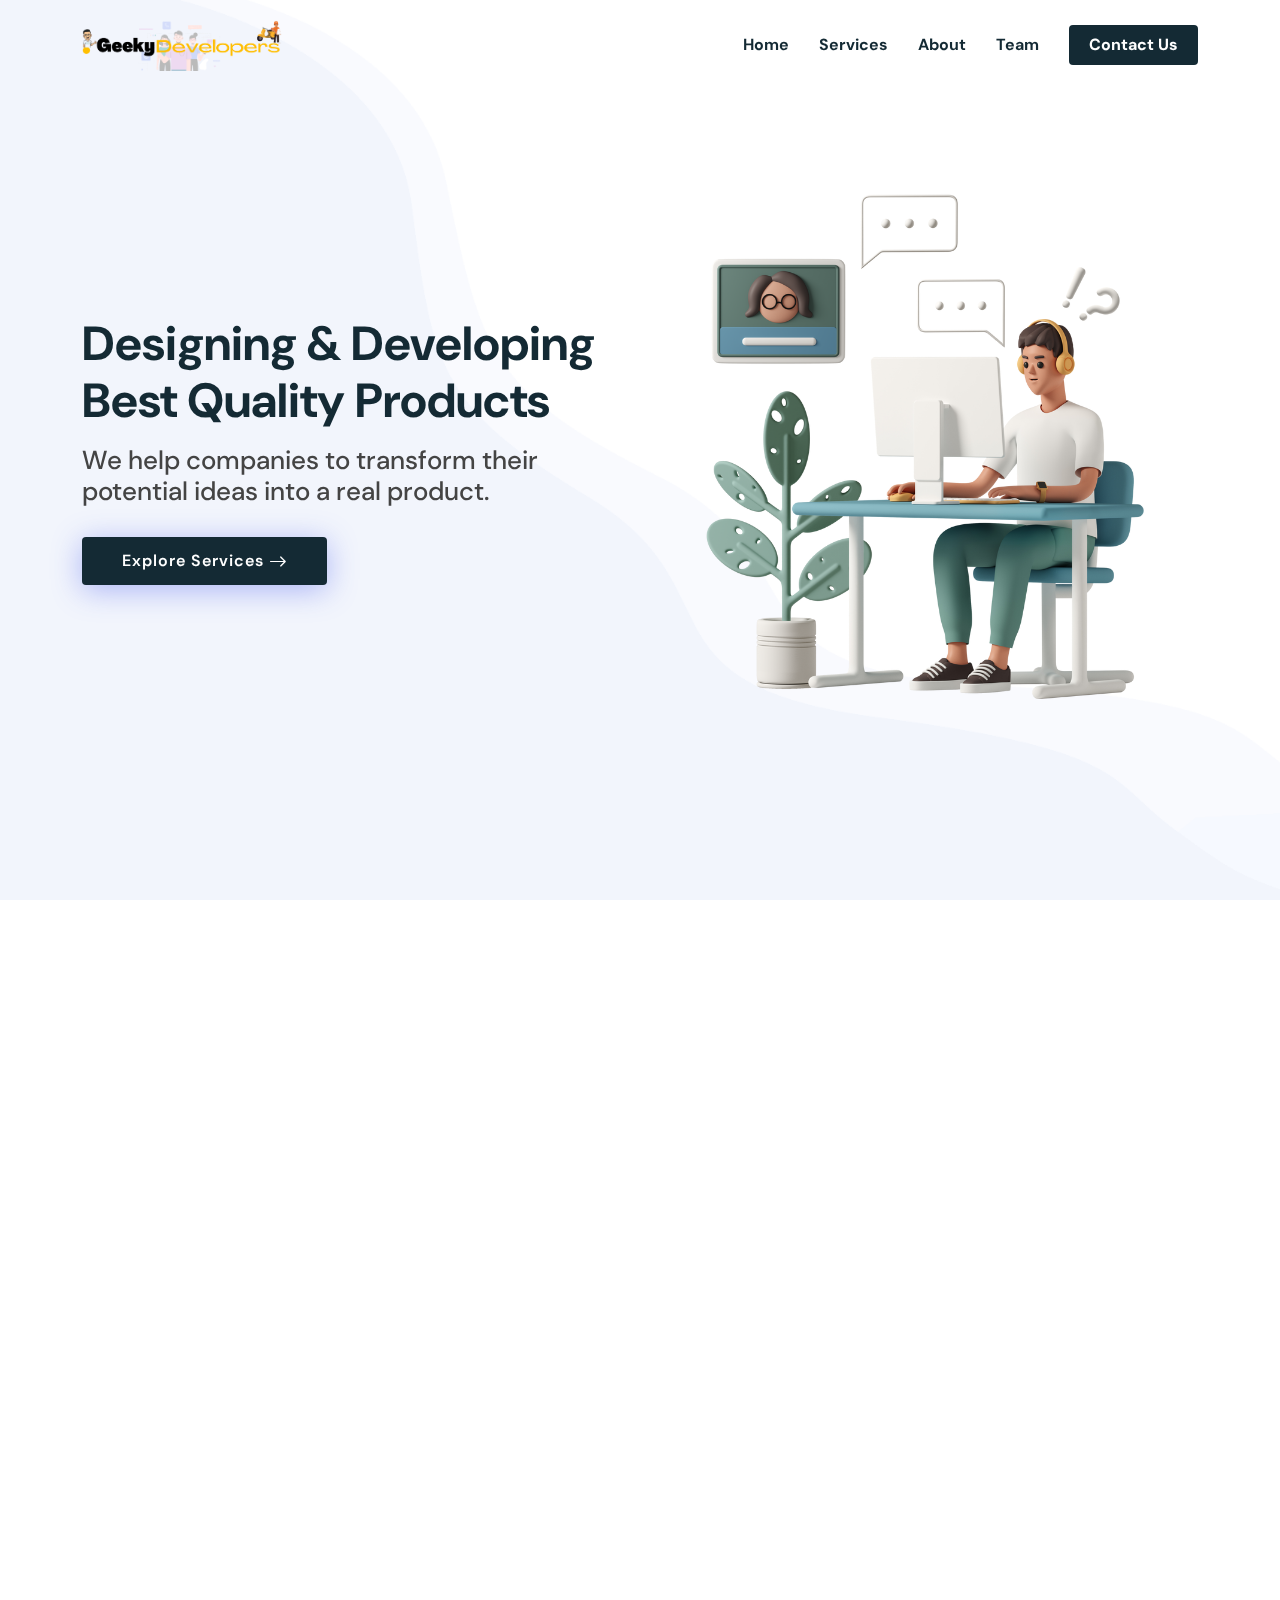
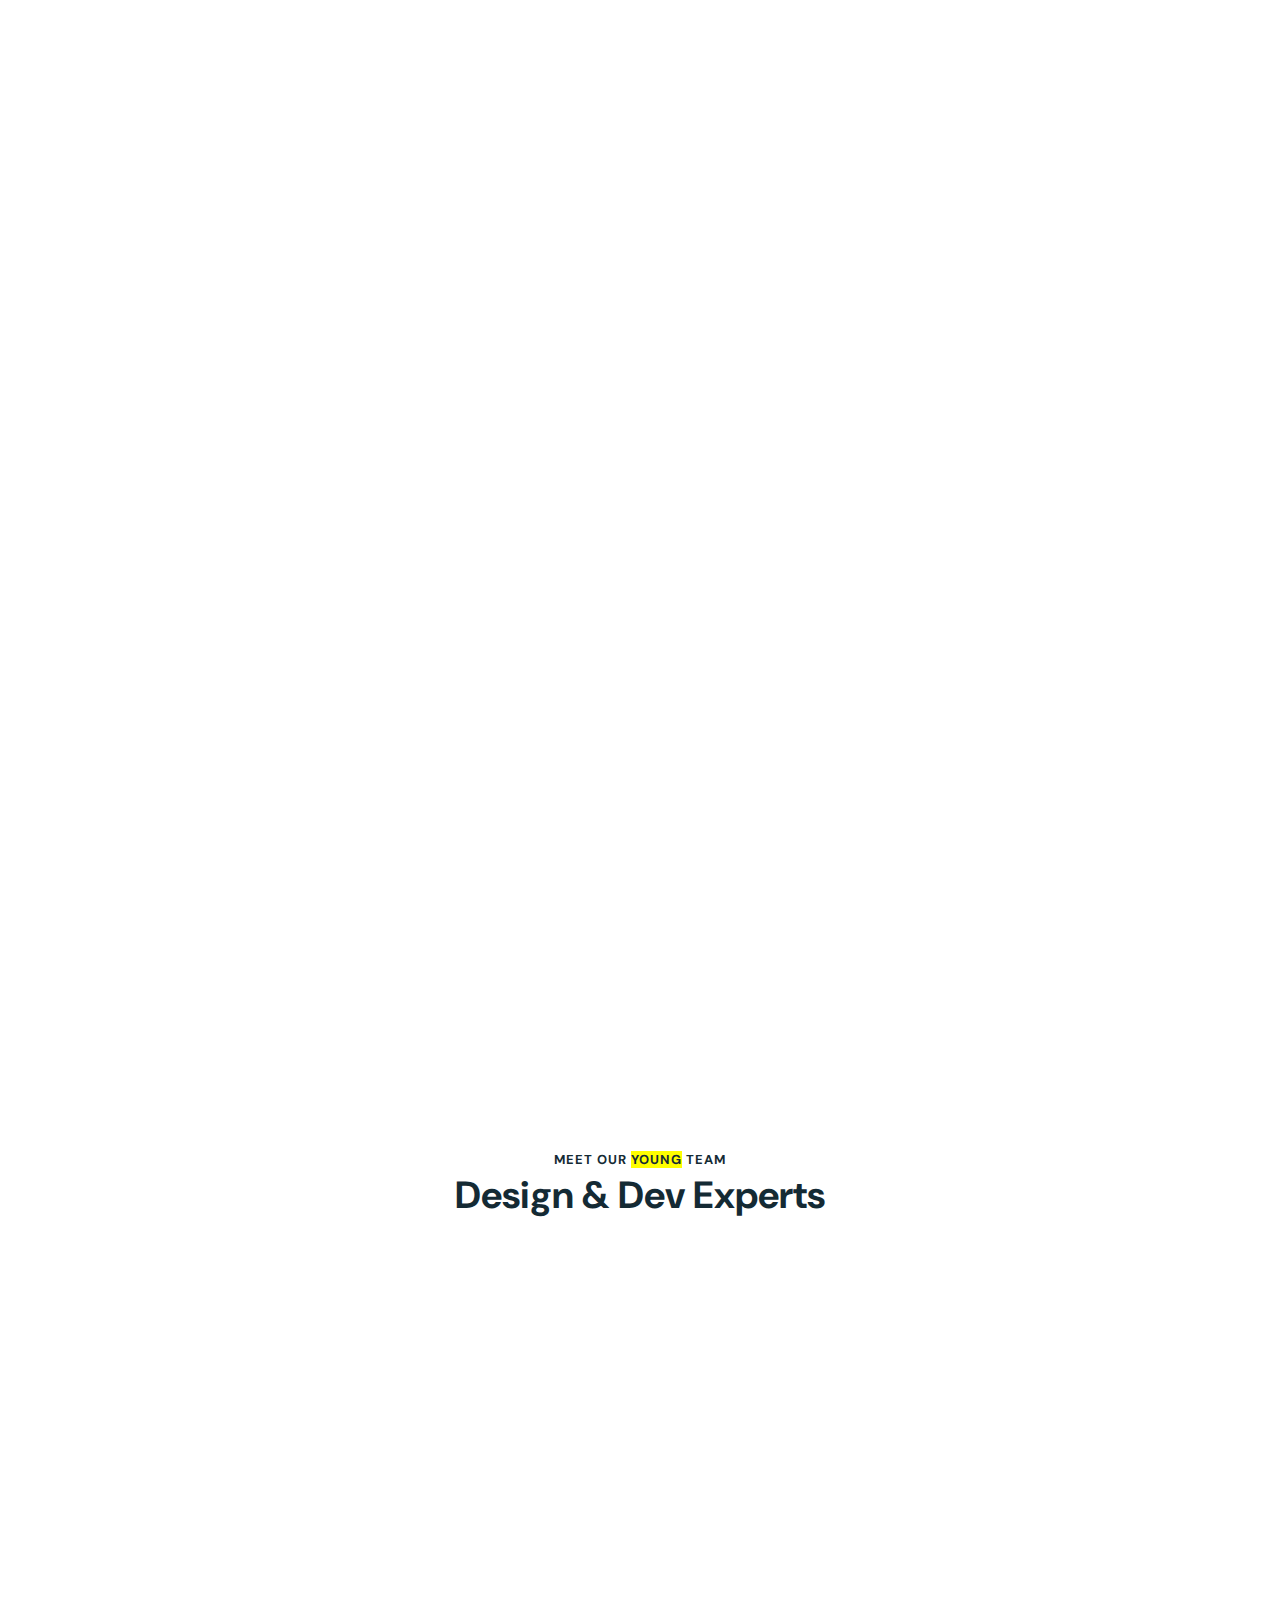
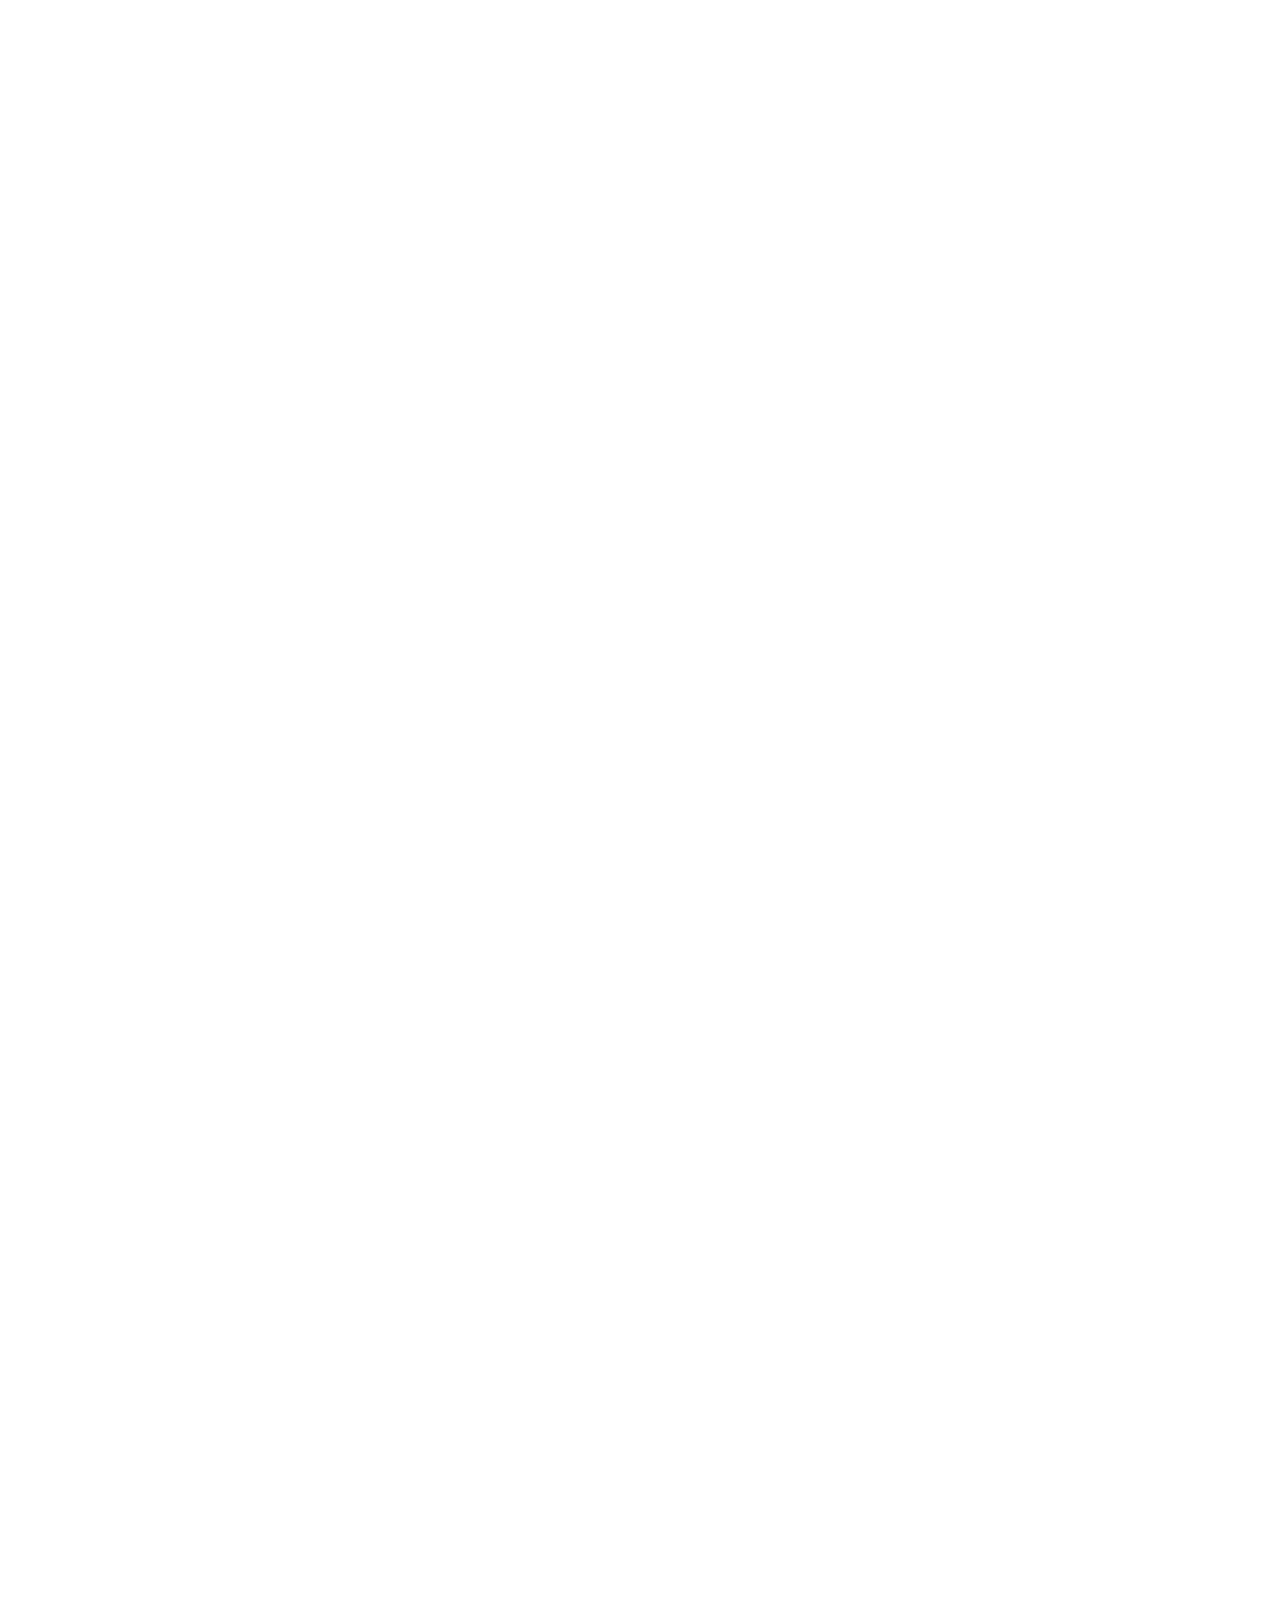
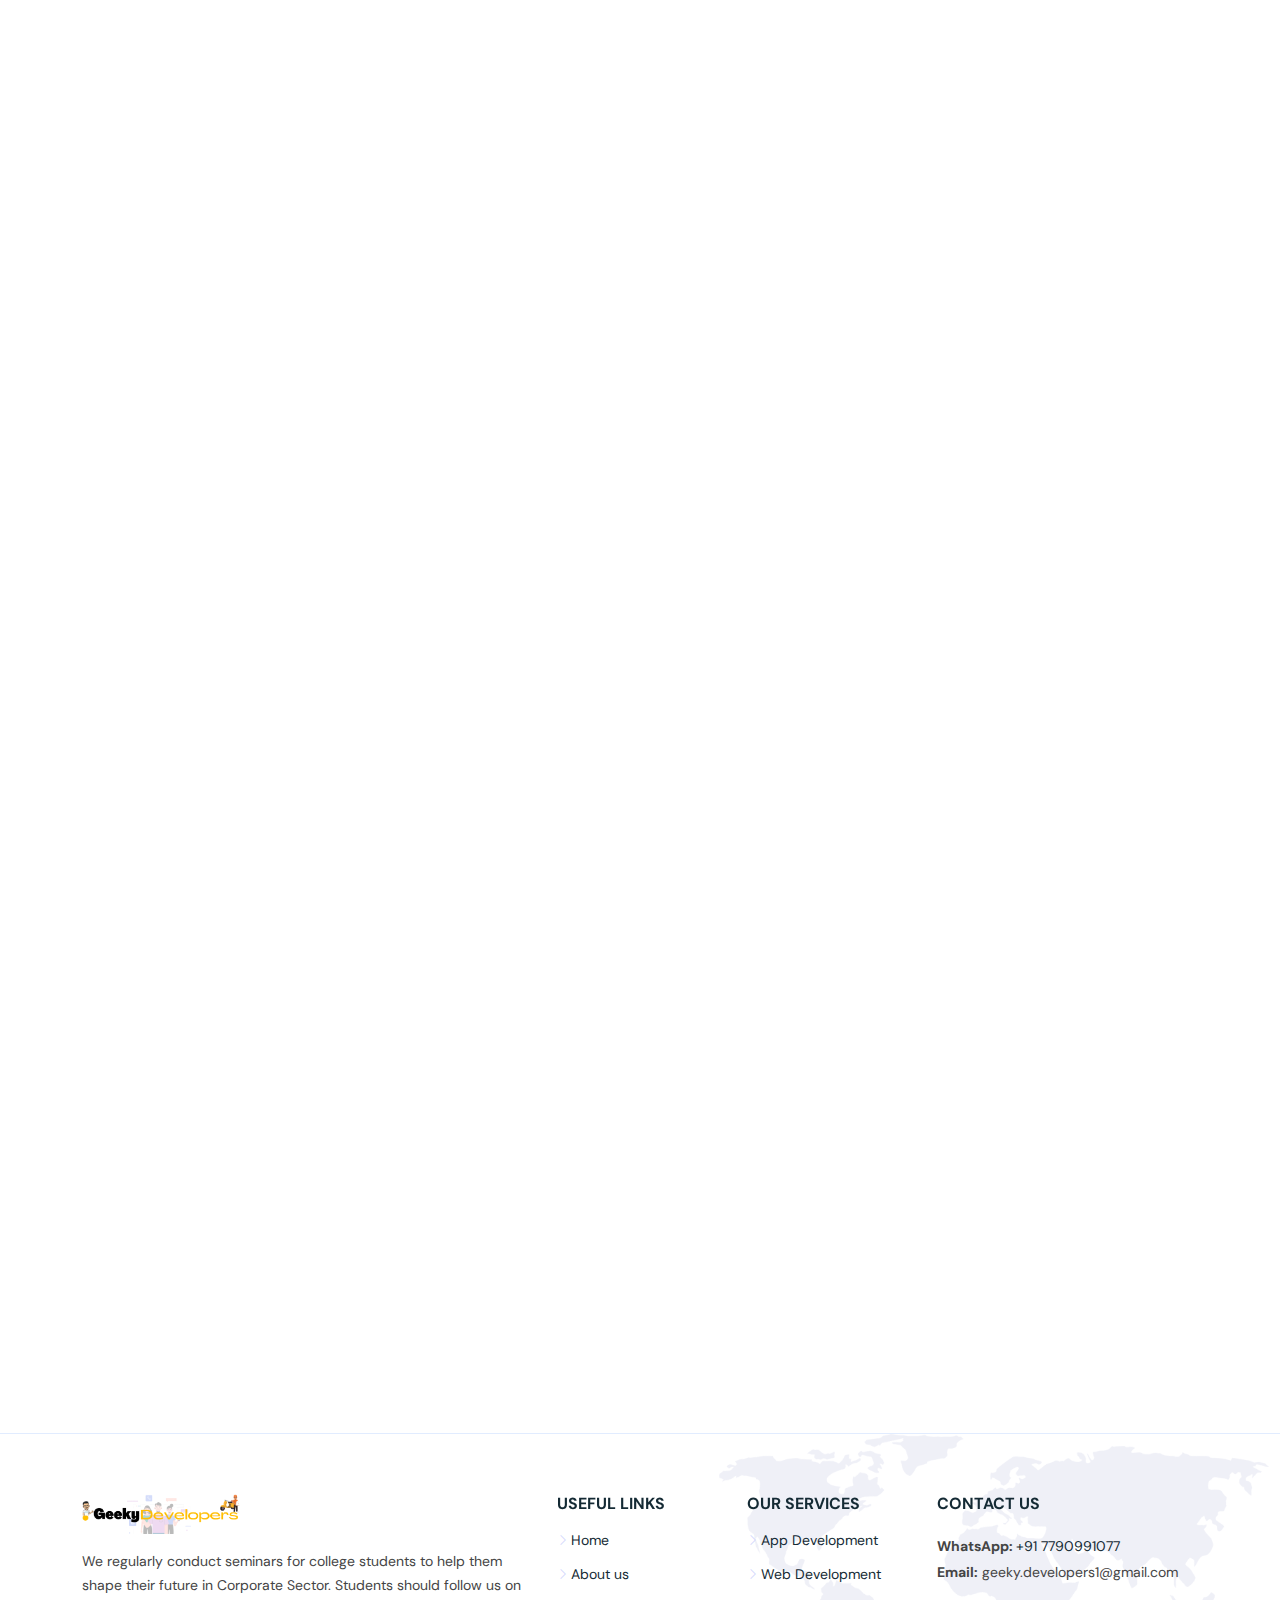
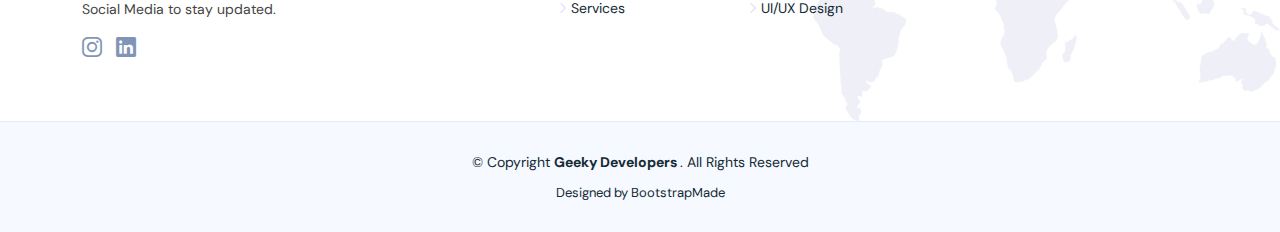
==== commit fc0499aa: "changes" ====
--- a/index.html
+++ b/index.html
@@ -1,486 +1,1591 @@
 <!DOCTYPE html>
 <html lang="en">
-
-  <head>
-
-    <meta charset="utf-8">
-    <meta name="viewport" content="width=device-width, initial-scale=1, shrink-to-fit=no">
-    <meta name="description" content="">
-    <meta name="author" content="TemplateMo">
-    <link href="https://fonts.googleapis.com/css?family=Poppins:100,200,300,400,500,600,700,800,900&display=swap" rel="stylesheet">
-
-    <title>Vaibhav's Services</title>
-
-    <!-- Bootstrap core CSS -->
-    <link href="vendor/bootstrap/css/bootstrap.min.css" rel="stylesheet">
-
-    <!-- Additional CSS Files -->
-    <link rel="stylesheet" href="assets/css/fontawesome.css">
-    <link rel="stylesheet" href="assets/css/templatemo-finance-business.css">
-    <link rel="stylesheet" href="assets/css/owl.css">
-<!--
-
-Finance Business TemplateMo
-
-https://templatemo.com/tm-545-finance-business
-
--->
-  </head>
-
-  <body>
-
-    <!-- ***** Preloader Start ***** -->
-    <div id="preloader">
-        <div class="jumper">
-            <div></div>
-            <div></div>
-            <div></div>
-        </div>
-    </div>  
-    <!-- ***** Preloader End ***** -->
-
-    <!-- Header -->
-    <div class="sub-header">
-      <div class="container">
-        <div class="row">
-          <div class="col-md-8 col-xs-12">
-            <ul class="left-info">
-              <li><a href="#"><i class="fa fa-clock-o"></i>Mon-Fri 09:00-17:00</a></li>
-              <li><a href="#"><i class="fa fa-phone"></i>+91-77909-91077</a></li>
-            </ul>
-          </div>
-          <div class="col-md-4">
-            <ul class="right-icons">
-              <li><a href="#"><i class="fa fa-facebook"></i></a></li>
-              <li><a href="#"><i class="fa fa-twitter"></i></a></li>
-              <li><a href="#"><i class="fa fa-linkedin"></i></a></li>
-              <li><a href="#"><i class="fa fa-behance"></i></a></li>
-            </ul>
-          </div>
-        </div>
-      </div>
-    </div>
-
-    <header class="">
-      <nav class="navbar navbar-expand-lg">
-        <div class="container">
-          <a class="navbar-brand" href="index.html"><h2>Digital Marketing Platform</h2></a>
-          <button class="navbar-toggler" type="button" data-toggle="collapse" data-target="#navbarResponsive" aria-controls="navbarResponsive" aria-expanded="false" aria-label="Toggle navigation">
-            <span class="navbar-toggler-icon"></span>
-          </button>
-          <div class="collapse navbar-collapse" id="navbarResponsive">
-            <ul class="navbar-nav ml-auto">
-              <li class="nav-item active">
-                <a class="nav-link" href="index.html">Home
-                  <span class="sr-only">(current)</span>
+    
+<!-- Mirrored from www.growmonks.in/ by HTTrack Website Copier/3.x [XR&CO'2014], Fri, 24 Jun 2022 06:37:22 GMT -->
+<!-- Added by HTTrack --><meta http-equiv="content-type" content="text/html;charset=UTF-8" /><!-- /Added by HTTrack -->
+<head>
+        <meta charset="utf-8"/>
+        <meta content="width=device-width, initial-scale=1.0" name="viewport"/>
+
+        <title>Geeky Developers - Designing and Developing Best Quality Products</title>
+        <meta content="" name="description"/>
+
+        <meta
+        content="" name="keywords"/>
+
+        <!-- Favicons -->
+        <link href="assets/img/short-logo.png" rel="icon"/>
+        <link href="assets/img/short-logo.png" rel="icon"/>
+
+        <!-- Google Fonts -->
+        <!-- <link href="https://fonts.googleapis.com/css?family=Open+Sans:300,300i,400,400i,600,600i,700,700i|Nunito:300,300i,400,400i,600,600i,700,700i|Poppins:300,300i,400,400i,500,500i,600,600i,700,700i" rel="stylesheet"> -->
+        <link
+        href="https://fonts.googleapis.com/css?family=DM+Sans:300,300i,400,400i,600,600i,700,700i" rel="stylesheet"/> <!-- Vendor CSS Files -->
+        <link href="assets/vendor/aos/aos.css" rel="stylesheet"/>
+        <link href="assets/vendor/bootstrap/css/bootstrap.min.css" rel="stylesheet"/>
+        <link href="assets/vendor/bootstrap-icons/bootstrap-icons.css" rel="stylesheet"/>
+        <link href="assets/vendor/glightbox/css/glightbox.min.css" rel="stylesheet"/>
+        <link href="assets/vendor/remixicon/remixicon.css" rel="stylesheet"/>
+        <link
+        href="assets/vendor/swiper/swiper-bundle.min.css" rel="stylesheet"/>
+
+        <!-- Template Main CSS File -->
+        <link
+        href="assets/css/style.css" rel="stylesheet"/>
+
+    <!-- =======================================================
+                  * Template Name: FlexStart - v1.9.0
+                  * Template URL: https://bootstrapmade.com/flexstart-bootstrap-startup-template/
+                  * Author: BootstrapMade.com
+                  * License: https://bootstrapmade.com/license/
+                  ======================================================== -->
+
+    </head>
+
+    <body>
+        <!-- ======= Header ======= -->
+        <header id="header" class="header fixed-top">
+            <div class="
+                              container-fluid container-xl
+                              d-flex
+                              align-items-center
+                              justify-content-between
+                            ">
+                <a href="index-2.html" class="">
+                    <img
+                    width="200px" src="assets/img/logo.png" alt=""/>
+                <!-- <span>GrowMonks</span> -->
                 </a>
-              </li>
-              <li class="nav-item">
-                <a class="nav-link" href="about.html">About Us</a>
-              </li>
-              <li class="nav-item">
-                <a class="nav-link" href="services.html">Our Services</a>
-              </li>
-              <li class="nav-item">
-                <a class="nav-link" href="contact.html">Contact Us</a>
-              </li>
-            </ul>
-          </div>
-        </div>
-      </nav>
-    </header>
-
-    <!-- Page Content -->
-    <!-- Banner Starts Here -->
-    <div class="main-banner header-text" id="top">
-        <div class="Modern-Slider">
-          <!-- Item -->
-          <div class="item item-1">
-            <div class="img-fill">
-                <div class="text-content">
-                  <h6>we are ready to help you</h6>
-                  <h4>logo Making <br>&amp; Vector art</h4>
-                  <p>our company websites focuses on growing your business successfully with online marketing services.</p>
-                  <a href="contact.html" class="filled-button">contact us</a>
+
+                <nav id="navbar" class="navbar">
+                    <ul>
+                        <li>
+                            <a class="nav-link scrollto active" href="#hero">Home</a>
+                        </li>
+                        <li>
+                            <a class="nav-link scrollto" href="#services">Services</a>
+                        </li>
+                        <li>
+                            <a class="nav-link scrollto" href="#values">About</a>
+                        </li>
+
+                        <!-- <li><a class="nav-link scrollto" href="#portfolio">Portfolio</a></li> -->
+                        <li>
+                            <a class="nav-link scrollto" href="#about">Team</a>
+                        </li>
+                        <!-- <li><a href="blog.html">Blog</a></li> -->
+                        <!-- <li class="dropdown"><a href="#"><span>Drop Down</span> <i class="bi bi-chevron-down"></i></a>
+                                                                                                            <ul>
+                                                                                                              <li><a href="#">Drop Down 1</a></li>
+                                                                                                              <li class="dropdown"><a href="#"><span>Deep Drop Down</span> <i class="bi bi-chevron-right"></i></a>
+                                                                                                                <ul>
+                                                                                                                  <li><a href="#">Deep Drop Down 1</a></li>
+                                                                                                                  <li><a href="#">Deep Drop Down 2</a></li>
+                                                                                                                  <li><a href="#">Deep Drop Down 3</a></li>
+                                                                                                                  <li><a href="#">Deep Drop Down 4</a></li>
+                                                                                                                  <li><a href="#">Deep Drop Down 5</a></li>
+                                                                                                                </ul>
+                                                                                                              </li>
+                                                                                                              <li><a href="#">Drop Down 2</a></li>
+                                                                                                              <li><a href="#">Drop Down 3</a></li>
+                                                                                                              <li><a href="#">Drop Down 4</a></li>
+                                                                                                            </ul>
+                                                                                                          </li> -->
+                        <!-- <li><a class="nav-link scrollto" href="#contact">Contact</a></li> -->
+                            <li>
+                                <a class="getstarted scrollto" href="#contact"> Contact Us</a>
+                        </li>
+                    </ul>
+                    <i class="bi bi-list mobile-nav-toggle"></i>
+                </nav>
+                <!-- .navbar -->
+            </div>
+        </header>
+        <!-- End Header -->
+
+        <!-- ======= Hero Section ======= -->
+        <section id="hero" class="hero d-flex align-items-center">
+            <div class="container">
+                <div class="row">
+                    <div class="col-lg-6 d-flex flex-column justify-content-center">
+                        <h1 data-aos="fade-up">
+                            Designing & Developing Best Quality Products
+                        </h1>
+                        <h2 data-aos="fade-up" data-aos-delay="400">
+                            We help companies to transform their potential ideas into a real
+                                          product.
+                        </h2>
+                        <div data-aos="fade-up" data-aos-delay="600">
+                            <div class="text-center text-lg-start">
+                                <a href="#services" class="
+                                                            btn-get-started
+                                                            scrollto
+                                                            d-inline-flex
+                                                            align-items-center
+                                                            justify-content-center
+                                                            align-self-center
+                                                          ">
+                                    <span>Explore Services</span>
+                                    <i class="bi bi-arrow-right"></i>
+                                </a>
+                            </div>
+                        </div>
+                    </div>
+                    <div class="col-lg-6 hero-img" data-aos="zoom-out" data-aos-delay="200">
+                        <img src="assets/img/hero-img2.png" class="img-fluid" alt=""/>
+                    </div>
                 </div>
             </div>
-          </div>
-          <!-- // Item -->
-          <!-- Item -->
-          <div class="item item-2">
-            <div class="img-fill">
-                <div class="text-content">
-                  <h6>we are here to support you</h6>
-                  <h4>Web design<br>&amp; web development</h4>
-                  <p>our company websites focuses on growing your business successfully with online marketing services. </p>
-                  <a href="services.html" class="filled-button">our services</a>
+        </section>
+        <!-- End Hero -->
+
+        <main id="main">
+            <!-- ======= Counts Section ======= -->
+            <!-- <section id="counts" class="counts">
+                                        <div class="container" data-aos="fade-up">
+                        
+                                            <div class="row gy-4">
+                        
+                                                <div class="col-lg-3 col-md-6">
+                                                    <div class="count-box">
+                                                        <i class="bi bi-emoji-smile"></i>
+                                                        <div>
+                                                            <span data-purecounter-start="0" data-purecounter-end="232" data-purecounter-duration="1" class="purecounter"></span>
+                                                            <p>Happy Clients</p>
+                                                        </div>
+                                                    </div>
+                                                </div>
+                        
+                                                <div class="col-lg-3 col-md-6">
+                                                    <div class="count-box">
+                                                        <i class="bi bi-journal-richtext" style="color: #ee6c20;"></i>
+                                                        <div>
+                                                            <span data-purecounter-start="0" data-purecounter-end="521" data-purecounter-duration="1" class="purecounter"></span>
+                                                            <p>Projects</p>
+                                                        </div>
+                                                    </div>
+                                                </div>
+                        
+                                                <div class="col-lg-3 col-md-6">
+                                                    <div class="count-box">
+                                                        <i class="bi bi-headset" style="color: #15be56;"></i>
+                                                        <div>
+                                                            <span data-purecounter-start="0" data-purecounter-end="1463" data-purecounter-duration="1" class="purecounter"></span>
+                                                            <p>Hours Of Support</p>
+                                                        </div>
+                                                    </div>
+                                                </div>
+                        
+                                                <div class="col-lg-3 col-md-6">
+                                                    <div class="count-box">
+                                                        <i class="bi bi-people" style="color: #bb0852;"></i>
+                                                        <div>
+                                                            <span data-purecounter-start="0" data-purecounter-end="15" data-purecounter-duration="1" class="purecounter"></span>
+                                                            <p>Hard Workers</p>
+                                                        </div>
+                                                    </div>
+                                                </div>
+                        
+                                            </div>
+                        
+                                        </div>
+                                    </section> -->
+            <!-- End Counts Section -->
+
+            <!-- ======= Features Section ======= -->
+            <!-- <section id="features" class="features">
+                                                
+                                                      <div class="container" data-aos="fade-up">
+                                                
+                                                        <header class="section-header">
+                                                          <h2>Features</h2>
+                                                          <p>Laboriosam et omnis fuga quis dolor direda fara</p>
+                                                        </header>
+                                                
+                                                        <div class="row">
+                                                
+                                                          <div class="col-lg-6">
+                                                            <img src="assets/img/features.png" class="img-fluid" alt="">
+                                                          </div>
+                                                
+                                                          <div class="col-lg-6 mt-5 mt-lg-0 d-flex">
+                                                            <div class="row align-self-center gy-4">
+                                                
+                                                              <div class="col-md-6" data-aos="zoom-out" data-aos-delay="200">
+                                                                <div class="feature-box d-flex align-items-center">
+                                                                  <i class="bi bi-check"></i>
+                                                                  <h3>Eos aspernatur rem</h3>
+                                                                </div>
+                                                              </div>
+                                                
+                                                              <div class="col-md-6" data-aos="zoom-out" data-aos-delay="300">
+                                                                <div class="feature-box d-flex align-items-center">
+                                                                  <i class="bi bi-check"></i>
+                                                                  <h3>Facilis neque ipsa</h3>
+                                                                </div>
+                                                              </div>
+                                                
+                                                              <div class="col-md-6" data-aos="zoom-out" data-aos-delay="400">
+                                                                <div class="feature-box d-flex align-items-center">
+                                                                  <i class="bi bi-check"></i>
+                                                                  <h3>Volup amet voluptas</h3>
+                                                                </div>
+                                                              </div>
+                                                
+                                                              <div class="col-md-6" data-aos="zoom-out" data-aos-delay="500">
+                                                                <div class="feature-box d-flex align-items-center">
+                                                                  <i class="bi bi-check"></i>
+                                                                  <h3>Rerum omnis sint</h3>
+                                                                </div>
+                                                              </div>
+                                                
+                                                              <div class="col-md-6" data-aos="zoom-out" data-aos-delay="600">
+                                                                <div class="feature-box d-flex align-items-center">
+                                                                  <i class="bi bi-check"></i>
+                                                                  <h3>Alias possimus</h3>
+                                                                </div>
+                                                              </div>
+                                                
+                                                              <div class="col-md-6" data-aos="zoom-out" data-aos-delay="700">
+                                                                <div class="feature-box d-flex align-items-center">
+                                                                  <i class="bi bi-check"></i>
+                                                                  <h3>Repellendus mollitia</h3>
+                                                                </div>
+                                                              </div>
+                                                
+                                                            </div>
+                                                          </div>
+                                                
+                                                        </div> -->
+            <!-- / row -->
+
+            <!-- Feature Tabs -->
+            <!-- <div class="row feture-tabs" data-aos="fade-up">
+                                                          <div class="col-lg-6">
+                                                            <h3>Neque officiis dolore maiores et exercitationem quae est seda lidera pat claero</h3> -->
+
+            <!-- Tabs -->
+            <!-- <ul class="nav nav-pills mb-3">
+                                                              <li>
+                                                                <a class="nav-link active" data-bs-toggle="pill" href="#tab1">Saepe fuga</a>
+                                                              </li>
+                                                              <li>
+                                                                <a class="nav-link" data-bs-toggle="pill" href="#tab2">Voluptates</a>
+                                                              </li>
+                                                              <li>
+                                                                <a class="nav-link" data-bs-toggle="pill" href="#tab3">Corrupti</a>
+                                                              </li>
+                                                            </ul> -->
+            <!-- End Tabs -->
+
+            <!-- Tab Content -->
+            <!-- <div class="tab-content">
+                                                
+                                                              <div class="tab-pane fade show active" id="tab1">
+                                                                <p>Consequuntur inventore voluptates consequatur aut vel et. Eos doloribus expedita. Sapiente atque consequatur minima nihil quae aspernatur quo suscipit voluptatem.</p>
+                                                                <div class="d-flex align-items-center mb-2">
+                                                                  <i class="bi bi-check2"></i>
+                                                                  <h4>Repudiandae rerum velit modi et officia quasi facilis</h4>
+                                                                </div>
+                                                                <p>Laborum omnis voluptates voluptas qui sit aliquam blanditiis. Sapiente minima commodi dolorum non eveniet magni quaerat nemo et.</p>
+                                                                <div class="d-flex align-items-center mb-2">
+                                                                  <i class="bi bi-check2"></i>
+                                                                  <h4>Incidunt non veritatis illum ea ut nisi</h4>
+                                                                </div>
+                                                                <p>Non quod totam minus repellendus autem sint velit. Rerum debitis facere soluta tenetur. Iure molestiae assumenda sunt qui inventore eligendi voluptates nisi at. Dolorem quo tempora. Quia et perferendis.</p>
+                                                              </div> -->
+            <!-- End Tab 1 Content -->
+
+            <!-- <div class="tab-pane fade show" id="tab2">
+                                                                <p>Consequuntur inventore voluptates consequatur aut vel et. Eos doloribus expedita. Sapiente atque consequatur minima nihil quae aspernatur quo suscipit voluptatem.</p>
+                                                                <div class="d-flex align-items-center mb-2">
+                                                                  <i class="bi bi-check2"></i>
+                                                                  <h4>Repudiandae rerum velit modi et officia quasi facilis</h4>
+                                                                </div>
+                                                                <p>Laborum omnis voluptates voluptas qui sit aliquam blanditiis. Sapiente minima commodi dolorum non eveniet magni quaerat nemo et.</p>
+                                                                <div class="d-flex align-items-center mb-2">
+                                                                  <i class="bi bi-check2"></i>
+                                                                  <h4>Incidunt non veritatis illum ea ut nisi</h4>
+                                                                </div>
+                                                                <p>Non quod totam minus repellendus autem sint velit. Rerum debitis facere soluta tenetur. Iure molestiae assumenda sunt qui inventore eligendi voluptates nisi at. Dolorem quo tempora. Quia et perferendis.</p>
+                                                              </div> -->
+            <!-- End Tab 2 Content -->
+
+            <!-- <div class="tab-pane fade show" id="tab3">
+                                                                <p>Consequuntur inventore voluptates consequatur aut vel et. Eos doloribus expedita. Sapiente atque consequatur minima nihil quae aspernatur quo suscipit voluptatem.</p>
+                                                                <div class="d-flex align-items-center mb-2">
+                                                                  <i class="bi bi-check2"></i>
+                                                                  <h4>Repudiandae rerum velit modi et officia quasi facilis</h4>
+                                                                </div>
+                                                                <p>Laborum omnis voluptates voluptas qui sit aliquam blanditiis. Sapiente minima commodi dolorum non eveniet magni quaerat nemo et.</p>
+                                                                <div class="d-flex align-items-center mb-2">
+                                                                  <i class="bi bi-check2"></i>
+                                                                  <h4>Incidunt non veritatis illum ea ut nisi</h4>
+                                                                </div>
+                                                                <p>Non quod totam minus repellendus autem sint velit. Rerum debitis facere soluta tenetur. Iure molestiae assumenda sunt qui inventore eligendi voluptates nisi at. Dolorem quo tempora. Quia et perferendis.</p>
+                                                              </div> -->
+            <!-- End Tab 3 Content -->
+
+            <!-- </div>
+                                                
+                                                          </div>
+                                                
+                                                          <div class="col-lg-6">
+                                                            <img src="assets/img/features-2.png" class="img-fluid" alt="">
+                                                          </div>
+                                                
+                                                        </div> -->
+            <!-- End Feature Tabs -->
+
+            <!-- Feature Icons -->
+            <!-- <div class="row feature-icons" data-aos="fade-up">
+                                                          <h3>Ratione mollitia eos ab laudantium rerum beatae quo</h3>
+                                                
+                                                          <div class="row">
+                                                
+                                                            <div class="col-xl-4 text-center" data-aos="fade-right" data-aos-delay="100">
+                                                              <img src="assets/img/features-3.png" class="img-fluid p-4" alt="">
+                                                            </div>
+                                                
+                                                            <div class="col-xl-8 d-flex content">
+                                                              <div class="row align-self-center gy-4">
+                                                
+                                                                <div class="col-md-6 icon-box" data-aos="fade-up">
+                                                                  <i class="ri-line-chart-line"></i>
+                                                                  <div>
+                                                                    <h4>Corporis voluptates sit</h4>
+                                                                    <p>Consequuntur sunt aut quasi enim aliquam quae harum pariatur laboris nisi ut aliquip</p>
+                                                                  </div>
+                                                                </div>
+                                                
+                                                                <div class="col-md-6 icon-box" data-aos="fade-up" data-aos-delay="100">
+                                                                  <i class="ri-stack-line"></i>
+                                                                  <div>
+                                                                    <h4>Ullamco laboris nisi</h4>
+                                                                    <p>Excepteur sint occaecat cupidatat non proident, sunt in culpa qui officia deserunt</p>
+                                                                  </div>
+                                                                </div>
+                                                
+                                                                <div class="col-md-6 icon-box" data-aos="fade-up" data-aos-delay="200">
+                                                                  <i class="ri-brush-4-line"></i>
+                                                                  <div>
+                                                                    <h4>Labore consequatur</h4>
+                                                                    <p>Aut suscipit aut cum nemo deleniti aut omnis. Doloribus ut maiores omnis facere</p>
+                                                                  </div>
+                                                                </div>
+                                                
+                                                                <div class="col-md-6 icon-box" data-aos="fade-up" data-aos-delay="300">
+                                                                  <i class="ri-magic-line"></i>
+                                                                  <div>
+                                                                    <h4>Beatae veritatis</h4>
+                                                                    <p>Expedita veritatis consequuntur nihil tempore laudantium vitae denat pacta</p>
+                                                                  </div>
+                                                                </div>
+                                                
+                                                                <div class="col-md-6 icon-box" data-aos="fade-up" data-aos-delay="400">
+                                                                  <i class="ri-command-line"></i>
+                                                                  <div>
+                                                                    <h4>Molestiae dolor</h4>
+                                                                    <p>Et fuga et deserunt et enim. Dolorem architecto ratione tensa raptor marte</p>
+                                                                  </div>
+                                                                </div>
+                                                
+                                                                <div class="col-md-6 icon-box" data-aos="fade-up" data-aos-delay="500">
+                                                                  <i class="ri-radar-line"></i>
+                                                                  <div>
+                                                                    <h4>Explicabo consectetur</h4>
+                                                                    <p>Est autem dicta beatae suscipit. Sint veritatis et sit quasi ab aut inventore</p>
+                                                                  </div>
+                                                                </div>
+                                                
+                                                              </div>
+                                                            </div>
+                                                
+                                                          </div> -->
+
+            <!-- </div> -->
+            <!-- End Feature Icons -->
+
+            <!-- </div> -->
+
+            <!-- </section> -->
+            <!-- End Features Section -->
+
+            <!-- ======= Services Section ======= -->
+                <section id="services" class="services"> <div class="container" data-aos="fade-up">
+                    <header class="section-header">
+                        <h2>Services</h2>
+                        <p>Which services do we offer?</p>
+                    </header>
+
+                    <div class="row gy-4">
+                        <div class="col-lg-4 col-md-6" data-aos="fade-up" data-aos-delay="200">
+                            <div class="service-box blue">
+                                <i class="ri-flutter-fill icon"></i>
+                                <h3>App Development</h3>
+                                <p>
+                                    Have an app idea in mind or want to grow your business in
+                                                      mobile world, we'll help you do it.
+                                </p>
+                                <!-- <a href="#" class="read-more">
+                                                                                                    <span>Read More</span>
+                                                                                                    <i class="bi bi-arrow-right"></i>
+                                                                                                </a> -->
+                            </div>
+                        </div>
+
+                        <div class="col-lg-4 col-md-6" data-aos="fade-up" data-aos-delay="300">
+                            <div class="service-box orange">
+                                <i class="ri-html5-fill icon"></i>
+                                <h3>Web Development</h3>
+                                <p>
+                                    You have a potential business, now need a website? We'll help
+                                                      you reach your goal.
+                                </p>
+                                <!-- <a href="#" class="read-more">
+                                                                                                    <span>Read More</span>
+                                                                                                    <i class="bi bi-arrow-right"></i>
+                                                                                                </a> -->
+                            </div>
+                        </div>
+
+                        <div class="col-lg-4 col-md-6" data-aos="fade-up" data-aos-delay="400">
+                            <div class="service-box green">
+                                <i class="ri-pencil-ruler-2-fill icon"></i>
+                                <h3>UI/UX Designing</h3>
+                                <p>
+                                    "Design adds value faster than it adds costs". We are here to
+                                                      give a catchy look to your software idea.
+                                </p>
+                                <!-- <a href="#" class="read-more">
+                                                                                                    <span>Read More</span>
+                                                                                                    <i class="bi bi-arrow-right"></i>
+                                                                                                </a> -->
+                            </div>
+                        </div>
+
+                        <!-- <div class="col-lg-4 col-md-6" data-aos="fade-up" data-aos-delay="500">
+                                                                            <div class="service-box red">
+                                                                                <i class="ri-discuss-line icon"></i>
+                                                                                <h3>Content Creation</h3>
+                                                                                <p>Content Writing, Memes/Videos Creation/Editing for social media are booming nowadays, we help you create for your business.</p> -->
+                    <!-- <a href="#" class="read-more">
+                                                                            <span>Read More</span>
+                                                                            <i class="bi bi-arrow-right"></i>
+                                                                        </a> -->
+                        <!-- </div>
+                                                                        </div>
+                                                
+                                                                        <div class="col-lg-4 col-md-6" data-aos="fade-up" data-aos-delay="600">
+                                                                            <div class="service-box purple">
+                                                                                <i class="ri-discuss-line icon"></i>
+                                                                                <h3>Digital Marketing</h3>
+                                                                                <p>We help you to take your product in front of larger and meaningful audience through various online strategies.</p> -->
+                        <!-- <a href="#" class="read-more">
+                                                                                    <span>Read More</span>
+                                                                                    <i class="bi bi-arrow-right"></i>
+                                                                                </a> -->
+                        <!-- </div>
+                                                                        </div>
+                                                
+                                                                        <div class="col-lg-4 col-md-6" data-aos="fade-up" data-aos-delay="700">
+                                                                            <div class="service-box pink">
+                                                                                <i class="ri-discuss-line icon"></i>
+                                                                                <h3>Student Guidance</h3>
+                                                                                <p>We guide college students to excel in their domain by conducting public/personal sessions in colleges/online mode.</p> -->
+                        <!-- <a href="#" class="read-more">
+                                                                                    <span>Read More</span>
+                                                                                    <i class="bi bi-arrow-right"></i>
+                                                                                </a> -->
+                        <!-- </div>
+                                                                        </div> -->
+                    </div>
                 </div>
-            </div>
-          </div>
-          <!-- // Item -->
-          <!-- Item -->
-          <div class="item item-3">
-            <div class="img-fill">
-                <div class="text-content">
-                  <h6>we have a solid background</h6>
-                  <h4>S.E.O<br>&amp; Market Analysis</h4>
-                  <p>With digital marketing, your business can expand into new areas, hire additional team members, and achieve tremendous accomplishments in your industry..</p>
-                  <a href="about.html" class="filled-button">learn more</a>
+            </section>
+            <!-- End Services Section -->
+
+            <!-- ======= Pricing Section ======= -->
+            <!-- <section id="pricing" class="pricing">
+                                                
+                                                      <div class="container" data-aos="fade-up">
+                                                
+                                                        <header class="section-header">
+                                                          <h2>Pricing</h2>
+                                                          <p>Check our Pricing</p>
+                                                        </header>
+                                                
+                                                        <div class="row gy-4" data-aos="fade-left">
+                                                
+                                                          <div class="col-lg-3 col-md-6" data-aos="zoom-in" data-aos-delay="100">
+                                                            <div class="box">
+                                                              <h3 style="color: #07d5c0;">Free Plan</h3>
+                                                              <div class="price"><sup>$</sup>0<span> / mo</span></div>
+                                                              <img src="assets/img/pricing-free.png" class="img-fluid" alt="">
+                                                              <ul>
+                                                                <li>Aida dere</li>
+                                                                <li>Nec feugiat nisl</li>
+                                                                <li>Nulla at volutpat dola</li>
+                                                                <li class="na">Pharetra massa</li>
+                                                                <li class="na">Massa ultricies mi</li>
+                                                              </ul>
+                                                              <a href="#" class="btn-buy">Buy Now</a>
+                                                            </div>
+                                                          </div>
+                                                
+                                                          <div class="col-lg-3 col-md-6" data-aos="zoom-in" data-aos-delay="200">
+                                                            <div class="box">
+                                                              <span class="featured">Featured</span>
+                                                              <h3 style="color: #65c600;">Starter Plan</h3>
+                                                              <div class="price"><sup>$</sup>19<span> / mo</span></div>
+                                                              <img src="assets/img/pricing-starter.png" class="img-fluid" alt="">
+                                                              <ul>
+                                                                <li>Aida dere</li>
+                                                                <li>Nec feugiat nisl</li>
+                                                                <li>Nulla at volutpat dola</li>
+                                                                <li>Pharetra massa</li>
+                                                                <li class="na">Massa ultricies mi</li>
+                                                              </ul>
+                                                              <a href="#" class="btn-buy">Buy Now</a>
+                                                            </div>
+                                                          </div>
+                                                
+                                                          <div class="col-lg-3 col-md-6" data-aos="zoom-in" data-aos-delay="300">
+                                                            <div class="box">
+                                                              <h3 style="color: #ff901c;">Business Plan</h3>
+                                                              <div class="price"><sup>$</sup>29<span> / mo</span></div>
+                                                              <img src="assets/img/pricing-business.png" class="img-fluid" alt="">
+                                                              <ul>
+                                                                <li>Aida dere</li>
+                                                                <li>Nec feugiat nisl</li>
+                                                                <li>Nulla at volutpat dola</li>
+                                                                <li>Pharetra massa</li>
+                                                                <li>Massa ultricies mi</li>
+                                                              </ul>
+                                                              <a href="#" class="btn-buy">Buy Now</a>
+                                                            </div>
+                                                          </div>
+                                                
+                                                          <div class="col-lg-3 col-md-6" data-aos="zoom-in" data-aos-delay="400">
+                                                            <div class="box">
+                                                              <h3 style="color: #ff0071;">Ultimate Plan</h3>
+                                                              <div class="price"><sup>$</sup>49<span> / mo</span></div>
+                                                              <img src="assets/img/pricing-ultimate.png" class="img-fluid" alt="">
+                                                              <ul>
+                                                                <li>Aida dere</li>
+                                                                <li>Nec feugiat nisl</li>
+                                                                <li>Nulla at volutpat dola</li>
+                                                                <li>Pharetra massa</li>
+                                                                <li>Massa ultricies mi</li>
+                                                              </ul>
+                                                              <a href="#" class="btn-buy">Buy Now</a>
+                                                            </div>
+                                                          </div>
+                                                
+                                                        </div>
+                                                
+                                                      </div>
+                                                
+                                                    </section> -->
+            <!-- End Pricing Section -->
+
+            <!-- ======= F.A.Q Section ======= -->
+            <!-- <section id="faq" class="faq">
+                                                
+                                                      <div class="container" data-aos="fade-up">
+                                                
+                                                        <header class="section-header">
+                                                          <h2>F.A.Q</h2>
+                                                          <p>Frequently Asked Questions</p>
+                                                        </header>
+                                                
+                                                        <div class="row">
+                                                          <div class="col-lg-6"> -->
+            <!-- F.A.Q List 1-->
+            <!-- <div class="accordion accordion-flush" id="faqlist1">
+                                                              <div class="accordion-item">
+                                                                <h2 class="accordion-header">
+                                                                  <button class="accordion-button collapsed" type="button" data-bs-toggle="collapse" data-bs-target="#faq-content-1">
+                                                                    Non consectetur a erat nam at lectus urna duis?
+                                                                  </button>
+                                                                </h2>
+                                                                <div id="faq-content-1" class="accordion-collapse collapse" data-bs-parent="#faqlist1">
+                                                                  <div class="accordion-body">
+                                                                    Feugiat pretium nibh ipsum consequat. Tempus iaculis urna id volutpat lacus laoreet non curabitur gravida. Venenatis lectus magna fringilla urna porttitor rhoncus dolor purus non.
+                                                                  </div>
+                                                                </div>
+                                                              </div>
+                                                
+                                                              <div class="accordion-item">
+                                                                <h2 class="accordion-header">
+                                                                  <button class="accordion-button collapsed" type="button" data-bs-toggle="collapse" data-bs-target="#faq-content-2">
+                                                                    Feugiat scelerisque varius morbi enim nunc faucibus a pellentesque?
+                                                                  </button>
+                                                                </h2>
+                                                                <div id="faq-content-2" class="accordion-collapse collapse" data-bs-parent="#faqlist1">
+                                                                  <div class="accordion-body">
+                                                                    Dolor sit amet consectetur adipiscing elit pellentesque habitant morbi. Id interdum velit laoreet id donec ultrices. Fringilla phasellus faucibus scelerisque eleifend donec pretium. Est pellentesque elit ullamcorper dignissim. Mauris ultrices eros in cursus turpis massa tincidunt dui.
+                                                                  </div>
+                                                                </div>
+                                                              </div>
+                                                
+                                                              <div class="accordion-item">
+                                                                <h2 class="accordion-header">
+                                                                  <button class="accordion-button collapsed" type="button" data-bs-toggle="collapse" data-bs-target="#faq-content-3">
+                                                                    Dolor sit amet consectetur adipiscing elit pellentesque habitant morbi?
+                                                                  </button>
+                                                                </h2>
+                                                                <div id="faq-content-3" class="accordion-collapse collapse" data-bs-parent="#faqlist1">
+                                                                  <div class="accordion-body">
+                                                                    Eleifend mi in nulla posuere sollicitudin aliquam ultrices sagittis orci. Faucibus pulvinar elementum integer enim. Sem nulla pharetra diam sit amet nisl suscipit. Rutrum tellus pellentesque eu tincidunt. Lectus urna duis convallis convallis tellus. Urna molestie at elementum eu facilisis sed odio morbi quis
+                                                                  </div>
+                                                                </div>
+                                                              </div>
+                                                
+                                                            </div>
+                                                          </div>
+                                                
+                                                          <div class="col-lg-6"> -->
+
+            <!-- F.A.Q List 2-->
+            <!-- <div class="accordion accordion-flush" id="faqlist2">
+                                                
+                                                              <div class="accordion-item">
+                                                                <h2 class="accordion-header">
+                                                                  <button class="accordion-button collapsed" type="button" data-bs-toggle="collapse" data-bs-target="#faq2-content-1">
+                                                                    Ac odio tempor orci dapibus. Aliquam eleifend mi in nulla?
+                                                                  </button>
+                                                                </h2>
+                                                                <div id="faq2-content-1" class="accordion-collapse collapse" data-bs-parent="#faqlist2">
+                                                                  <div class="accordion-body">
+                                                                    Dolor sit amet consectetur adipiscing elit pellentesque habitant morbi. Id interdum velit laoreet id donec ultrices. Fringilla phasellus faucibus scelerisque eleifend donec pretium. Est pellentesque elit ullamcorper dignissim. Mauris ultrices eros in cursus turpis massa tincidunt dui.
+                                                                  </div>
+                                                                </div>
+                                                              </div>
+                                                
+                                                              <div class="accordion-item">
+                                                                <h2 class="accordion-header">
+                                                                  <button class="accordion-button collapsed" type="button" data-bs-toggle="collapse" data-bs-target="#faq2-content-2">
+                                                                    Tempus quam pellentesque nec nam aliquam sem et tortor consequat?
+                                                                  </button>
+                                                                </h2>
+                                                                <div id="faq2-content-2" class="accordion-collapse collapse" data-bs-parent="#faqlist2">
+                                                                  <div class="accordion-body">
+                                                                    Molestie a iaculis at erat pellentesque adipiscing commodo. Dignissim suspendisse in est ante in. Nunc vel risus commodo viverra maecenas accumsan. Sit amet nisl suscipit adipiscing bibendum est. Purus gravida quis blandit turpis cursus in
+                                                                  </div>
+                                                                </div>
+                                                              </div>
+                                                
+                                                              <div class="accordion-item">
+                                                                <h2 class="accordion-header">
+                                                                  <button class="accordion-button collapsed" type="button" data-bs-toggle="collapse" data-bs-target="#faq2-content-3">
+                                                                    Varius vel pharetra vel turpis nunc eget lorem dolor?
+                                                                  </button>
+                                                                </h2>
+                                                                <div id="faq2-content-3" class="accordion-collapse collapse" data-bs-parent="#faqlist2">
+                                                                  <div class="accordion-body">
+                                                                    Laoreet sit amet cursus sit amet dictum sit amet justo. Mauris vitae ultricies leo integer malesuada nunc vel. Tincidunt eget nullam non nisi est sit amet. Turpis nunc eget lorem dolor sed. Ut venenatis tellus in metus vulputate eu scelerisque. Pellentesque diam volutpat commodo sed egestas egestas fringilla phasellus faucibus. Nibh tellus molestie nunc non blandit massa enim nec.
+                                                                  </div>
+                                                                </div>
+                                                              </div>
+                                                
+                                                            </div>
+                                                          </div>
+                                                
+                                                        </div>
+                                                
+                                                      </div>
+                                                
+                                                    </section> -->
+            <!-- End F.A.Q Section -->
+
+            <!-- ======= Portfolio Section ======= -->
+                <section id="portfolio" class="portfolio"> <div class="container" data-aos="fade-up">
+                    <header class="section-header">
+                        <h2>Portfolio</h2>
+                        <p>Check our work</p>
+                    </header>
+                    <!--                         
+                                                                        <div class="row" data-aos="fade-up" data-aos-delay="100">
+                                                                          <div class="col-lg-12 d-flex justify-content-center">
+                                                                            <ul id="portfolio-flters">
+                                                                              <li data-filter="*" class="filter-active">All</li>
+                                                                              <li data-filter=".filter-app">Apps</li>
+                                                                              <li data-filter=".filter-card">Websites</li>
+                                                                              <li data-filter=".filter-web">UI/UX</li>
+                                                                            </ul>
+                                                                          </div>
+                                                                        </div> -->
+
+                    <div id="test1"></div>
+
+                    <div class="row gy-4 portfolio-container" data-aos="fade-up" data-aos-delay="200">
+                        <div id="portfolioElement"></div>
+                    </div>
                 </div>
-            </div>
-          </div>
-          <!-- // Item -->
-        </div>
-    </div>
-    <!-- Banner Ends Here -->
-
-    <div class="request-form">
-      <div class="container">
-        <div class="row">
-          <div class="col-md-8">
-            <h4>Request a call back right now ?</h4>
-            <span></span>
-          </div>
-          <div class="col-md-4">
-            <a href="contact.html" class="border-button">Contact Us</a>
-          </div>
-        </div>
-      </div>
-    </div>
-
-    <div class="services">
-      <div class="container">
-        <div class="row">
-          <div class="col-md-12">
-            <div class="section-heading">
-              <h2>Financial <em>Services</em></h2>
-              <span>Aliquam id urna imperdiet libero mollis hendrerit</span>
-            </div>
-          </div>
-          <div class="col-md-4">
-            <div class="service-item">
-              <img src="assets/images/service_01.jpg" alt="">
-              <div class="down-content">
-                <h4>Digital Currency</h4>
-                <p>Sed tincidunt dictum lobortis. Aenean tempus diam vel augue luctus dignissim. Nunc ornare leo tortor.</p>
-                <a href="" class="filled-button">Read More</a>
-              </div>
-            </div>
-          </div>
-          <div class="col-md-4">
-            <div class="service-item">
-              <img src="assets/images/service_02.jpg" alt="">
-              <div class="down-content">
-                <h4>Market Analysis</h4>
-                <p>Sed tincidunt dictum lobortis. Aenean tempus diam vel augue luctus dignissim. Nunc ornare leo tortor.</p>
-                <a href="" class="filled-button">Read More</a>
-              </div>
-            </div>
-          </div>
-          <div class="col-md-4">
-            <div class="service-item">
-              <img src="assets/images/service_03.jpg" alt="">
-              <div class="down-content">
-                <h4>Historical Data</h4>
-                <p>Sed tincidunt dictum lobortis. Aenean tempus diam vel augue luctus dignissim. Nunc ornare leo tortor.</p>
-                <a href="" class="filled-button">Read More</a>
-              </div>
-            </div>
-          </div>
-        </div>
-      </div>
-    </div>
-
-    <div class="fun-facts">
-      <div class="container">
-        <div class="row">
-          <div class="col-md-6">
-            <div class="left-content">
-              <span>Lorem ipsum dolor sit amet</span>
-              <h2>Our solutions for your <em>business growth</em></h2>
-              <p>Pellentesque ultrices at turpis in vestibulum. Aenean pretium elit nec congue elementum. Nulla luctus laoreet porta. Maecenas at nisi tempus, porta metus vitae, faucibus augue. 
-              <br><br>Fusce et venenatis ex. Quisque varius, velit quis dictum sagittis, odio velit molestie nunc, ut posuere ante tortor ut neque.</p>
-              <a href="" class="filled-button">Read More</a>
-            </div>
-          </div>
-          <div class="col-md-6 align-self-center">
-            <div class="row">
-              <div class="col-md-6">
-                <div class="count-area-content">
-                  <div class="count-digit">945</div>
-                  <div class="count-title">Work Hours</div>
+            </section>
+            <!-- End Portfolio Section -->
+
+
+            <!-- ======= Clients Section ======= -->
+            <section id="clients" class="clients">
+                <div class="container" data-aos="fade-up">
+                    <header class="section-header">
+                        <h2>TechStack</h2>
+                        <p>What we use!</p>
+                    </header>
+                    <!-- <div class="wrapper">
+                      <img class="bubble one float" src="http://images.cnlive18.com/1583/2.jpg"/>
+                      <img class="bubble two float" src="http://images.cnlive18.com/1583/2.jpg"/>
+                      <img class="bubble three float" src="http://images.cnlive18.com/1583/3.jpg"/>
+                      <img class="bubble four float" src="http://images.cnlive18.com/1583/4.jpg"/>
+                      <img class="bubble five float" src="http://images.cnlive18.com/1583/5.jpg"/>
+                      <img class="bubble six float" src="http://images.cnlive18.com/1583/6.jpg"/>
+                      <img class="bubble seven float" src="http://images.cnlive18.com/1583/7.jpg"/>
+                      <img class="bubble eight float" src="http://images.cnlive18.com/1583/8.jpg"/>
+                     
+                    </div> -->
+                    <div class="image-wrap"></div>
+                    <div class="clients-slider swiper">
+                        <div class="swiper-wrapper align-items-center">
+                            <div class="swiper-slide">
+                                <img src="assets/img/clients/client-1.png" class="img-fluid" alt=""/>
+                            </div>
+                            <div class="swiper-slide">
+                                <img src="assets/img/clients/client-2.png" class="img-fluid" alt=""/>
+                            </div>
+                            <div class="swiper-slide">
+                                <img src="assets/img/clients/client-3.png" class="img-fluid" alt=""/>
+                            </div>
+                            <div class="swiper-slide">
+                                <img src="assets/img/clients/client-4.png" class="img-fluid" alt=""/>
+                            </div>
+                            <div class="swiper-slide">
+                                <img src="assets/img/clients/client-5.png" class="img-fluid" alt=""/>
+                            </div>
+                            <div class="swiper-slide">
+                                <img src="assets/img/clients/client-6.png" class="img-fluid" alt=""/>
+                            </div>
+                            <div class="swiper-slide">
+                                <img src="assets/img/clients/client-7.png" class="img-fluid" alt=""/>
+                            </div>
+                            <div class="swiper-slide">
+                                <img src="assets/img/clients/client-8.png" class="img-fluid" alt=""/>
+                            </div>
+                        </div>
+                        <br/>
+                        <div class="swiper-pagination"></div>
+                    </div>
                 </div>
-              </div>
-              <div class="col-md-6">
-                <div class="count-area-content">
-                  <div class="count-digit">1280</div>
-                  <div class="count-title">Great Reviews</div>
+            </section>
+            <!-- End Clients Section -->
+
+            <!-- ======= Values Section ======= -->
+            <section id="values" class="values">
+                <div class="container" data-aos="fade-up">
+                    <header class="section-header">
+                        <h2>Our Values</h2>
+                        <p>Why are we trustworthy?</p>
+                    </header>
+
+                    <div class="row">
+                        <div class="col-lg-4" data-aos="fade-up" data-aos-delay="200">
+                            <div class="box">
+                                <img src="assets/img/values-1.png" class="img-fluid" alt=""/>
+                                <h3>Value for money</h3>
+                                <p>
+                                    We take care of the fact that client's money is not grown on
+                                                      trees. We reflect 100% value of money in our work.
+                                </p>
+                            </div>
+                        </div>
+
+                        <div class="col-lg-4 mt-4 mt-lg-0" data-aos="fade-up" data-aos-delay="400">
+                            <div class="box">
+                                <img src="assets/img/values-2.png" class="img-fluid" alt=""/>
+                                <h3>Innovative Minds</h3>
+                                <p>
+                                    We are a group of young & innovative freelancers, who
+                                                      understand trends from users perspective.
+                                </p>
+                            </div>
+                        </div>
+
+                        <div class="col-lg-4 mt-4 mt-lg-0" data-aos="fade-up" data-aos-delay="600">
+                            <div class="box">
+                                <img src="assets/img/values-3.png" class="img-fluid" alt=""/>
+                                <h3>Respecting Deadlines</h3>
+                                <p>
+                                    We value client's time more than their money. Meeting
+                                                      deadlines is the key value which we follow at GrowMonks
+                                </p>
+                            </div>
+                        </div>
+                    </div>
                 </div>
-              </div>
-              <div class="col-md-6">
-                <div class="count-area-content">
-                  <div class="count-digit">578</div>
-                  <div class="count-title">Projects Done</div>
+            </section>
+            <!-- End Values Section -->
+
+            <!-- ======= Team Section ======= -->
+            <section id="about" class="about">
+
+
+                <header class="section-header">
+                    <h2 style="font-size: 13px;">Meet Our
+                        <span style="background-color: yellow;">Young</span>
+                        Team</h2>
+                    <p>Design & Dev Experts</p>
+                </header>
+
+
+                <div class="container" data-aos="fade-up">
+                    <div class="row gx-0">
+                        <div class="col-lg-7 d-flex flex-column justify-content-center" data-aos="fade-up" data-aos-delay="200">
+                            <div class="content">
+                                <h3>Who We Are</h3>
+                                <h2>
+                                    We are a team of professional designers & developers who love
+                                                      creating products
+                                </h2>
+                                <p>
+                                    Our specialization is in every field which is included from
+                                                      design to develop a software product. We also conduct helpful
+                                                      seminars for college undergrads.
+                                </p>
+                                <div class="text-center text-lg-start">
+                                    <a href="#contact" class="
+                                                                  btn-read-more
+                                                                  d-inline-flex
+                                                                  align-items-center
+                                                                  justify-content-center
+                                                                  align-self-center
+                                                                ">
+                                        <span>Learn More</span>
+                                        <i class="bi bi-arrow-right"></i>
+                                    </a>
+                                </div>
+                            </div>
+                        </div>
+
+                        <div class="col-lg-2.5 col-md-4 d-flex align-items-stretch team" data-aos="fade-up" data-aos-delay="100">
+                            <div class="member" style="max-width: 95%">
+                                <div class="member-img">
+                                    <img src="assets/img/team/vaibhav.png" class="img-fluid" alt=""/>
+                                    <div class="social">
+                                        <a href="https://www.youtube.com/channel/UCy7amUpLnsRLEMIaJGGBYog" target="__blank">
+                                            <i class="bi bi-youtube"></i>
+                                        </a>
+
+                                        <a href="https://www.instagram.com/geeky_bawa_" target="__blank">
+                                            <i class="bi bi-instagram"></i>
+                                        </a>
+
+                                        <a href="https://www.linkedin.com/in/vaibhav-hariramani/" target="__blank">
+                                            <i class="bi bi-linkedin"></i>
+                                        </a>
+                                        <!-- <a href="https://twitter.com/Ishan739" target="__blank">
+                                                                                                                            <i class="bi bi-twitter"></i>
+                                                                                                                        </a> -->
+                                    </div>
+                                </div>
+                                <div class="member-info">
+                                    <h4>Vaibhav Hariramani</h4>
+                                    <span>Founder</span>
+                                    <p>
+                                        YouTuber | Machine Learning Engineer | Flutter Developer | Content Creator
+
+                                    </p>
+                                </div>
+                            </div>
+                        </div>
+
+                        <div class="col-lg-2.5 col-md-4 d-flex align-items-stretch team" data-aos="fade-up" data-aos-delay="100">
+                            <div class="member" style="max-width: 95%">
+                                <div class="member-img">
+                                    <img src="assets/img/team/deepak.png" class="img-fluid" alt=""/>
+                                    <div class="social">
+                                        <a href="https://www.instagram.com/d_127.0.0.1_b/" target="__blank">
+                                            <i class="bi bi-instagram"></i>
+                                        </a>
+                                        <a href="https://www.linkedin.com/in/deepak-babani-2a3a521b1/" target="__blank">
+                                            <i class="bi bi-linkedin"></i>
+                                        </a>
+                                    </div>
+                                </div>
+                                <div class="member-info">
+                                    <h4>Deepak Babani</h4>
+                                    <span>Co-Founder</span>
+                                    <p>
+                                      React Js Developer | Freelance Developer | Social Media Management
+                                    </p>
+                                </div>
+                            </div>
+                        </div>
+
+                        <div class="col-lg-2.5 col-md-4 d-flex align-items-stretch team" data-aos="fade-up" data-aos-delay="100">
+                          <div class="member" style="max-width: 95%">
+                              <div class="member-img">
+                                  <img src="assets/img/team/arjun.png" class="img-fluid" alt=""/>
+                                  <div class="social">
+                                    
+
+                                      <a href="https://www.instagram.com/philicstream/" target="__blank">
+                                          <i class="bi bi-instagram"></i>
+                                      </a>
+
+                                      <a href="https://www.linkedin.com/in/arjun-sharma-347a761b1/" target="__blank">
+                                          <i class="bi bi-linkedin"></i>
+                                      </a>
+                                      <!-- <a href="https://twitter.com/Ishan739" target="__blank">
+                                                                                                                          <i class="bi bi-twitter"></i>
+                                                                                                                      </a> -->
+                                  </div>
+                              </div>
+                              <div class="member-info">
+                                  <h4>Arjun Sharma</h4>
+                                  <span>Co-Founder</span>
+                                  <p>
+                                    Flutter Developer | Created MVPs for Multiple Startups 
+
+                                  </p>
+                              </div>
+                          </div>
+                      </div>
+
+                      <div class="col-lg-2.5 col-md-4 d-flex align-items-stretch team" data-aos="fade-up" data-aos-delay="100">
+                        <div class="member" style="max-width: 95%">
+                            <div class="member-img">
+                                <img src="assets/img/team/harsh.png" class="img-fluid" alt=""/>
+                                <div class="social">
+                                    
+
+                                    <a href="https://www.instagram.com/ghummakkad_bawa_" target="__blank">
+                                        <i class="bi bi-instagram"></i>
+                                    </a>
+
+                                    <a href="https://www.linkedin.com/in/vaibhav-hariramani/" target="__blank">
+                                        <i class="bi bi-linkedin"></i>
+                                    </a>
+                                    <!-- <a href="https://twitter.com/Ishan739" target="__blank">
+                                                                                                                        <i class="bi bi-twitter"></i>
+                                                                                                                    </a> -->
+                                </div>
+                            </div>
+                            <div class="member-info">
+                                <h4>Harsha Modini</h4>
+                                <span>CFO </span>
+                                <p>
+                                    Data Science & Analytics | MERN stack
+
+                                </p>
+                            </div>
+                        </div>
+                    </div>
+
+                        <!-- <div
+                                      class="col-lg-3 col-md-4 d-flex align-items-stretch team"
+                                      data-aos="fade-up"
+                                      data-aos-delay="100"
+                                    >
+                                      <div class="member" style="max-width: 95%">
+                                        <div class="member-img">
+                                          <img
+                                            src="assets/img/team/bindi.png"
+                                            class="img-fluid"
+                                            alt=""
+                                          />
+                                          <div class="social">
+                                            <a
+                                              href="https://www.youtube.com/channel/UCBlphb6_k7X1P28OCYXMsWg"
+                                              target="__blank"
+                                            >
+                                              <i class="bi bi-youtube"></i>
+                                            </a>
+                        
+                                            <a
+                                              href="https://www.instagram.com/akshitmadan_/"
+                                              target="__blank"
+                                            >
+                                              <i class="bi bi-instagram"></i>
+                                            </a>
+                        
+                                            <a
+                                              href="https://www.linkedin.com/in/akshit-madan%F0%9F%87%BA%F0%9F%87%A6-394a82a6/"
+                                              target="__blank"
+                                            >
+                                              <i class="bi bi-linkedin"></i>
+                                            </a>
+                                            
+                                          </div>
+                                        </div>
+                                        <div class="member-info">
+                                          <h4>Bindi Shah</h4>
+                                          <span>UI/UX Lead</span>
+                                          <p>
+                                            YouTuber who taught App Dev to 6000+ students | Created MVPs
+                                            for Multiple Startups | Flutter & Blockchain Developer | Content Creator
+                                            
+                                          </p>
+                                        </div>
+                                      </div>
+                                    </div> -->
+
+
+                    </div>
                 </div>
-              </div>
-              <div class="col-md-6">
-                <div class="count-area-content">
-                  <div class="count-digit">26</div>
-                  <div class="count-title">Awards Won</div>
-                </div>
-              </div>
-            </div>
-          </div>
-        </div>
-      </div>
-    </div>
-
-    <div class="more-info">
-      <div class="container">
-        <div class="row">
-          <div class="col-md-12">
-            <div class="more-info-content">
-              <div class="row">
-                <div class="col-md-6">
-                  <div class="left-image">
-                    <img src="assets/images/more-info.jpg" alt="">
-                  </div>
-                </div>
-                <div class="col-md-6 align-self-center">
-                  <div class="right-content">
-                    <span>Who we are</span>
-                    <h2>Get to know about <em>our company</em></h2>
-                    <p>Curabitur pulvinar sem a leo tempus facilisis. Sed non sagittis neque. Nulla conse quat tellus nibh, id molestie felis sagittis ut. Nam ullamcorper tempus ipsum in cursus<br><br>Praes end at dictum metus. Morbi id hendrerit lectus, nec dapibus ex. Etiam ipsum quam, luctus eu egestas eget, tincidunt</p>
-                    <a href="#" class="filled-button">Read More</a>
-                  </div>
-                </div>
-              </div>
-            </div>
-          </div>
-        </div>
-      </div>
-    </div>
-
-    <div class="testimonials">
-      <div class="container">
-       
-        <div class="row">
-          <div class="col-md-12">
-            <div class="section-heading">
-              <h2>What they say <em>about us</em></h2>
-              <span>testimonials from our greatest clients</span>
-            </div>
-          </div>
-          <div class="col-md-12">
-            <div class="owl-testimonials owl-carousel">
-              
-              <div class="testimonial-item">
-                <img src="assets/images/img.jpg" width="50" height="70" class="center"> 
-                <div class="inner-content">
+            </section>
+            <!-- End Team Section -->
+
+
+            <!-- 
+            
+            
+            
+                   -->
+
+
+            <!-- ======= Complete Team Section ======= -->
+
+                <div class="other-members" style="margin-bottom: 30px;" data-aos="fade-up"> <div class="row gx-0">
+
+                  <div class="col-lg-4 member-info" style="text-align: center;
+                                      transition: 0.3s;">
+                        <img src="assets/img/team/saksham.png" style="border-radius: 50%; height: 140px; width: 140px; margin-bottom: 20px;" alt="">
+
+                        <h4>Saksham Sharma</h2>
+                        <span>Web Dev Lead</span>
+                        <p style="padding: 0rem 3rem;">Full-Stack Web Developer (MERN Stack), helped startups in developing user-friendly & responsive websites/webapps.</p>
+                        <!-- <p><a class="btn btn-secondary" href="#">View details &raquo;</a></p> -->
+                    </div>
+                    <!-- /.col-lg-4 -->
+
+                    <div class="col-lg-4 member-info" style="text-align: center;
+                                      transition: 0.3s;">
+                        <img src="assets/img/team/ayush.png" style="border-radius: 50%; height: 140px; width: 140px; margin-bottom: 20px;" alt="">
+
+                        <h4>Ayush Mudgal</h2>
+                        <span>Backend Developer</span>
+                        <p style="padding: 0rem 3rem;">Expert in React, Node/ExpressJS and Database Solutions, focuses on maintaining industry standards in code & design during production.
+                        </p>
+                        <!-- <p><a class="btn btn-secondary" href="#">View details &raquo;</a></p> -->
+                    </div>
+                    <!-- /.col-lg-4 -->
+
+
+                    <div class="col-lg-4 member-info" style="text-align: center;
+                                      transition: 0.3s;">
+                        <img src="assets/img/team/raja.png" style="border-radius: 50%; height: 140px; width: 140px; margin-bottom: 20px;" alt="">
+
+                        <h4>Raja Kumar Singh</h2>
+                        <span>UI/UX Lead || Django</span>
+                        <p style="padding: 0rem 3rem;">
+                            UI/UX designer, helped US based startups in designing seamless prototypes, Figma Expert, skilled in Adobe Illustrator and Photoshop, Frontend Developer</p>
+                        <!-- <p><a class="btn btn-secondary" href="#">View details &raquo;</a></p> -->
+                    </div>
+                    <!-- /.col-lg-4 -->
+
+
+                    
+
+
+                    
+
+                    <!-- Complete Team -->
+                     <!-- ======= Complete Team Section ======= -->
+
+                <div class="other-members" style="margin-bottom: 30px;" data-aos="fade-up"> <div class="row gx-0">
+
+                  <div class="col-lg-4 member-info" style="text-align: center;
+                                      transition: 0.3s;">
+                        <img src="assets/img/team/shivnath.png" style="border-radius: 50%; height: 140px; width: 140px; margin-bottom: 20px;" alt="">
+
+                        <h4>Shivnath Chavan</h2>
+                        <span>Frontend Developer</span>
+                        <p style="padding: 0rem 3rem;">develops user-friendly & responsive websites/webapps.</p>
+                        <!-- <p><a class="btn btn-secondary" href="#">View details &raquo;</a></p> -->
+                    </div>
+                    <!-- /.col-lg-4 -->
+
+                    <div class="col-lg-4 member-info" style="text-align: center;
+                                      transition: 0.3s;">
+                        <img src="assets/img/team/kshitij.png" style="border-radius: 50%; height: 140px; width: 140px; margin-bottom: 20px;" alt="">
+
+                        <h4>Kshitij Murabatte</h2>
+                        <span>Full Stack Developer</span>
+                        <p style="padding: 0rem 3rem;">Expert in React, Node/ExpressJS and Database Solutions, focuses on maintaining industry standards in code & design during production.
+                        </p>
+                        <!-- <p><a class="btn btn-secondary" href="#">View details &raquo;</a></p> -->
+                    </div>
+                    <!-- /.col-lg-4 -->
+
+
+                    <div class="col-lg-4 member-info" style="text-align: center;
+                                      transition: 0.3s;">
+                        <img src="assets/img/team/shaurya.png" style="border-radius: 50%; height: 140px; width: 140px; margin-bottom: 20px;" alt="">
+
+                        <h4>Shaurya Gulati</h2>
+                        <span>UI/UX </span>
+                        <p style="padding: 0rem 3rem;">
+                            UI/UX designer, helped US based startups in designing seamless prototypes, Figma Expert, skilled in Adobe Illustrator and Photoshop, Frontend Developer</p>
+                        <!-- <p><a class="btn btn-secondary" href="#">View details &raquo;</a></p> -->
+                    </div>
+                    <!-- /.col-lg-4 -->
+
+
+                    
+
+
+                    
+
+                    <!-- Complete Team -->
+                    <div class="other-members" style="margin-bottom: 30px;" data-aos="fade-up"> <div class="row gx-0">
+
+                      <div class="col-lg-4 member-info" style="text-align: center;
+                                      transition: 0.3s;">
+                        <img src="assets/img/team/aditya.png" style="border-radius: 50%; height: 140px; width: 140px; margin-bottom: 20px;" alt="">
+
+                        <h4>Aditya Gupta</h2>
+                        <span>UI/UX </span>
+                        <p style="padding: 0rem 3rem;">
+                            UI/UX designer, helped US based startups in designing seamless prototypes, Figma Expert, skilled in Adobe Illustrator and Photoshop, Frontend Developer</p>
+                        <!-- <p><a class="btn btn-secondary" href="#">View details &raquo;</a></p> -->
+                    </div>
+                        <!-- /.col-lg-4 -->
+                    <!-- ======= Team Section ======= -->
+                    <!-- <section id="team" class="team">
+                                                        
+                                                              <div class="container" data-aos="fade-up">
+                                                        
+                                                                <header class="section-header">
+                                                                  <h2>Team</h2>
+                                                                  <p>Our Young Innovative Team</p>
+                                                                </header>
+                                                        
+                                                                <div class="row gy-4">
+                                                        
+                                                                  <div class="col-lg-3 col-md-6 d-flex align-items-stretch" data-aos="fade-up" data-aos-delay="100">
+                                                                    <div class="member">
+                                                                      <div class="member-img">
+                                                                        <img src="assets/img/team/team-1.jpg" class="img-fluid" alt="">
+                                                                        <div class="social">
+                                                                          <a href=""><i class="bi bi-twitter"></i></a>
+                                                                          <a href=""><i class="bi bi-facebook"></i></a>
+                                                                          <a href=""><i class="bi bi-instagram"></i></a>
+                                                                          <a href=""><i class="bi bi-linkedin"></i></a>
+                                                                        </div>
+                                                                      </div>
+                                                                      <div class="member-info">
+                                                                        <h4>Walter White</h4>
+                                                                        <span>Chief Executive Officer</span>
+                                                                        <p>Velit aut quia fugit et et. Dolorum ea voluptate vel tempore tenetur ipsa quae aut. Ipsum exercitationem iure minima enim corporis et voluptate.</p>
+                                                                      </div>
+                                                                    </div>
+                                                                  </div>
+                                                        
+                                                                  <div class="col-lg-3 col-md-6 d-flex align-items-stretch" data-aos="fade-up" data-aos-delay="200">
+                                                                    <div class="member">
+                                                                      <div class="member-img">
+                                                                        <img src="assets/img/team/team-2.jpg" class="img-fluid" alt="">
+                                                                        <div class="social">
+                                                                          <a href=""><i class="bi bi-twitter"></i></a>
+                                                                          <a href=""><i class="bi bi-facebook"></i></a>
+                                                                          <a href=""><i class="bi bi-instagram"></i></a>
+                                                                          <a href=""><i class="bi bi-linkedin"></i></a>
+                                                                        </div>
+                                                                      </div>
+                                                                      <div class="member-info">
+                                                                        <h4>Sarah Jhonson</h4>
+                                                                        <span>Product Manager</span>
+                                                                        <p>Quo esse repellendus quia id. Est eum et accusantium pariatur fugit nihil minima suscipit corporis. Voluptate sed quas reiciendis animi neque sapiente.</p>
+                                                                      </div>
+                                                                    </div>
+                                                                  </div>
+                                                        
+                                                                  <div class="col-lg-3 col-md-6 d-flex align-items-stretch" data-aos="fade-up" data-aos-delay="300">
+                                                                    <div class="member">
+                                                                      <div class="member-img">
+                                                                        <img src="assets/img/team/team-3.jpg" class="img-fluid" alt="">
+                                                                        <div class="social">
+                                                                          <a href=""><i class="bi bi-twitter"></i></a>
+                                                                          <a href=""><i class="bi bi-facebook"></i></a>
+                                                                          <a href=""><i class="bi bi-instagram"></i></a>
+                                                                          <a href=""><i class="bi bi-linkedin"></i></a>
+                                                                        </div>
+                                                                      </div>
+                                                                      <div class="member-info">
+                                                                        <h4>William Anderson</h4>
+                                                                        <span>CTO</span>
+                                                                        <p>Vero omnis enim consequatur. Voluptas consectetur unde qui molestiae deserunt. Voluptates enim aut architecto porro aspernatur molestiae modi.</p>
+                                                                      </div>
+                                                                    </div>
+                                                                  </div>
+                                                        
+                                                                  <div class="col-lg-3 col-md-6 d-flex align-items-stretch" data-aos="fade-up" data-aos-delay="400">
+                                                                    <div class="member">
+                                                                      <div class="member-img">
+                                                                        <img src="assets/img/team/team-4.jpg" class="img-fluid" alt="">
+                                                                        <div class="social">
+                                                                          <a href=""><i class="bi bi-twitter"></i></a>
+                                                                          <a href=""><i class="bi bi-facebook"></i></a>
+                                                                          <a href=""><i class="bi bi-instagram"></i></a>
+                                                                          <a href=""><i class="bi bi-linkedin"></i></a>
+                                                                        </div>
+                                                                      </div>
+                                                                      <div class="member-info">
+                                                                        <h4>Amanda Jepson</h4>
+                                                                        <span>Accountant</span>
+                                                                        <p>Rerum voluptate non adipisci animi distinctio et deserunt amet voluptas. Quia aut aliquid doloremque ut possimus ipsum officia.</p>
+                                                                      </div>
+                                                                    </div>
+                                                                  </div>
+                                                        
+                                                                </div>
+                                                        
+                                                              </div>
+                                                        
+                                                            </section> -->
+                    <!-- End Team Section -->
+
+                    <!-- ======= Recent Blog Posts Section ======= -->
+                    <!-- <section id="recent-blog-posts" class="recent-blog-posts">
+                                                        
+                                                              <div class="container" data-aos="fade-up">
+                                                        
+                                                                <header class="section-header">
+                                                                  <h2>Blog</h2>
+                                                                  <p>Recent posts form our Blog</p>
+                                                                </header>
+                                                        
+                                                                <div class="row">
+                                                        
+                                                                  <div class="col-lg-4">
+                                                                    <div class="post-box">
+                                                                      <div class="post-img"><img src="assets/img/blog/blog-1.jpg" class="img-fluid" alt=""></div>
+                                                                      <span class="post-date">Tue, September 15</span>
+                                                                      <h3 class="post-title">Eum ad dolor et. Autem aut fugiat debitis voluptatem consequuntur sit</h3>
+                                                                      <a href="blog-single.html" class="readmore stretched-link mt-auto"><span>Read More</span><i class="bi bi-arrow-right"></i></a>
+                                                                    </div>
+                                                                  </div>
+                                                        
+                                                                  <div class="col-lg-4">
+                                                                    <div class="post-box">
+                                                                      <div class="post-img"><img src="assets/img/blog/blog-2.jpg" class="img-fluid" alt=""></div>
+                                                                      <span clas<div id="tripetto"></div>
+                    <script src="https://cdn.jsdelivr.net/npm/tripetto-runner-foundation"></script>
+                    <script src="https://cdn.jsdelivr.net/npm/tripetto-runner-classic"></script>
+                    <script src="https://cdn.jsdelivr.net/npm/tripetto-services"></script>
+                    <script>
+                    var tripetto = TripettoServices.init({ token: "eyJhbGciOiJIUzI1NiIsInR5cCI6IkpXVCJ9.eyJ1c2VyIjoiNnNwSEZYLy83L0diUHhKSUZwa25zNEtDN2xSVzBmQkRnSmNvVlhad0FQST0iLCJkZWZpbml0aW9uIjoiZi9GeUpVdjdsaWQyUTNoVnphTCsyVEdUL21aeWpqVFF1UFMyVXc1dVFZRT0iLCJ0eXBlIjoiY29sbGVjdCJ9.GTKT7zuuPT9Z4lf9d6KYlrDVYHMJFWkPH7JY0p4KQrw" });
+                    
+                    TripettoClassic.run({
+                        element: document.getElementById("tripetto"),
+                        definition: tripetto.definition,
+                        styles: tripetto.styles,
+                        l10n: tripetto.l10n,
+                        locale: tripetto.locale,
+                        translations: tripetto.translations,
+                        attachments: tripetto.attachments,
+                        onSubmit: tripetto.onSubmit
+                    });
+                    </script>blog-single.html" class="readmore stretched-link mt-auto"><span>Read More</span><i class="bi bi-arrow-right"></i></a>
+                                                                    </div>
+                                                                  </div>
+                                                        
+                                                                  <div class="col-lg-4">
+                                                                    <div class="post-box">
+                                                                      <div class="post-img"><img src="assets/img/blog/blog-3.jpg" class="img-fluid" alt=""></div>
+                                                                      <span class="post-date">Mon, July 11</span>
+                                                                      <h3 class="post-title">Quia assumenda est et veritatis aut quae</h3>
+                                                                      <a href="blog-single.html" class="readmore stretched-link mt-auto"><span>Read More</span><i class="bi bi-arrow-right"></i></a>
+                                                                    </div>
+                                                                  </div>
+                                                        
+                                                                </div>
+                                                        
+                                                              </div>
+                                                        
+                                                            </section> -->
+                    <!-- End Recent Blog Posts Section -->
+
+                    <!-- ======= Contact Section ======= -->
+                        <section id="contact" class="contact"> <div class="container" data-aos="fade-up">
+                            <header class="section-header">
+                                <h2>Contact</h2>
+                                <p>Contact Us</p>
+                            </header>
+
+                            <div class="row gy-4">
+                                <div class="col-lg-6">
+                                    <div class="row gy-4">
+                                        <div class="col-md-6">
+                                            <div class="info-box">
+                                                <i class="bi bi-geo-alt"></i>
+                                                <h3>Address</h3>
+                                                <p>
+                                                    
+                                                    <br/>
+                                                    India
+                                                </p>
+                                            </div>
+                                        </div>
+                                        <div class="col-md-6">
+                                            <div class="info-box">
+                                                <i class="bi bi-whatsapp"></i>
+                                                <h3>WhatsApp Us</h3>
+                                                <p>+91 7790991077</p>
+                                            </div>
+                                        </div>
+                                        <div class="col-md-6">
+                                            <div class="info-box">
+                                                <i class="bi bi-envelope"></i>
+                                                <h3>Email Us</h3>
+                                                <p>geeky.developers1@gmail.com</p>
+                                            </div>
+                                        </div>
+                                        <div class="col-md-6">
+                                            <div class="info-box">
+                                                <i class="bi bi-clock"></i>
+                                                <h3>Open Hours</h3>
+                                                <p>All 7 Days<br/>11:00AM - 9:00PM</p>
+                                            </div>
+                                        </div>
+                                    </div>
+                                </div>
+
+                                <div
+                                    style="background-color: #fafbff" class="col-lg-6">
+                                    <!-- <div class="m-2" id="tripetto"></div>
+                                                  <script src="https://cdn.jsdelivr.net/npm/tripetto-runner-foundation"></script>
+                                                  <script src="https://cdn.jsdelivr.net/npm/tripetto-runner-classic"></script>
+                                                  <script src="https://cdn.jsdelivr.net/npm/tripetto-services"></script>
+                                                  <script>
+                                                    var tripetto = TripettoServices.init({
+                                                      token:
+                                                        "eyJhbGciOiJIUzI1NiIsInR5cCI6IkpXVCJ9.eyJ1c2VyIjoiNnNwSEZYLy83L0diUHhKSUZwa25zNEtDN2xSVzBmQkRnSmNvVlhad0FQST0iLCJkZWZpbml0aW9uIjoiZi9GeUpVdjdsaWQyUTNoVnphTCsyVEdUL21aeWpqVFF1UFMyVXc1dVFZRT0iLCJ0eXBlIjoiY29sbGVjdCJ9.GTKT7zuuPT9Z4lf9d6KYlrDVYHMJFWkPH7JY0p4KQrw",
+                                                    });
+                                    
+                                                    TripettoClassic.run({
+                                                      element: document.getElementById("tripetto"),
+                                                      definition: tripetto.definition,
+                                                      styles: tripetto.styles,
+                                                      l10n: tripetto.l10n,
+                                                      locale: tripetto.locale,
+                                                      translations: tripetto.translations,
+                                                      attachments: tripetto.attachments,
+                                                      onSubmit: tripetto.onSubmit,
+                                                    });
+                                                  </script> -->
+
+                                                  <iframe src="https://docs.google.com/forms/d/e/1FAIpQLScMX5AXSG-tuipVzgkblppYNX7NFbagtq5BJIoSR6u8o7kePA/viewform?embedded=true" width="640" height="677" frameborder="0" marginheight="0" marginwidth="0">Loading…</iframe>
+                                    <!-- <form action="forms/contact.php" method="post" class="php-email-form">
+                                                                                                <div class="row gy-4">
+                                                                
+                                                                                                    <div class="col-md-6">
+                                                                                                        <input type="text" name="name" class="form-control" placeholder="Your Name" required>
+                                                                                                    </div>
+                                                                
+                                                                                                    <div class="col-md-6 ">
+                                                                                                        <input type="email" class="form-control" name="email" placeholder="Your Email" required>
+                                                                                                    </div>
+                                                                
+                                                                                                    <div class="col-md-12">
+                                                                                                        <input type="text" class="form-control" name="subject" placeholder="Subject" required>
+                                                                                                    </div>
+                                                                
+                                                                                                    <div class="col-md-12">
+                                                                                                        <textarea class="form-control" name="message" rows="6" placeholder="Message" required></textarea>
+                                                                                                    </div>
+                                                                
+                                                                                                    <div class="col-md-12 text-center">
+                                                                                                        <div class="loading">Loading</div>
+                                                                                                        <div class="error-message"></div>
+                                                                                                        <div class="sent-message">Your message has been sent. Thank you!</div>
+                                                                
+                                                                                                        <button type="submit">Send Message</button>
+                                                                                                    </div>
+                                                                
+                                                                                                </div>
+                                                                                            </form> -->
+                                </div>
+                            </div>
+                        </div>
+                    </section>
+                    <!-- End Contact Section -->
+
+
                   
-                  <h4>VAIBHAV HARIRAMANI</h4>
-                  <span>Founder &amp; ChairPerson </span>
-                  <p>"The One who shaped this project"</p>
-                  <a href="https://vaibhavhariaramani.github.io/"></a>
-                </div>
-                <img src="http://placehold.it/60x60" alt="">
-              </div>
-              
-              <div class="testimonial-item">
-                <img src="assets/images/img1.jpg" width="50" height="70" class="center"> 
-                <div class="inner-content">
-                  <h4>HARSHA MODINI</h4>
-                  <span>C.T.O.</span>
-                  <p>"The Mega Mind behind this whole"</p>
-                </div>
-                <img src="http://placehold.it/60x60" alt="">
-              </div>
-              
-              
-            </div>
-          </div>
-        </div>
-      </div>
-    </div>
-
-    <div class="callback-form">
-      <div class="container">
-        <div class="row">
-          <div class="col-md-12">
-            <div class="section-heading">
-              <h2>Request a <em>call back</em></h2>
-              <span>Etiam suscipit ante a odio consequat</span>
-            </div>
-          </div>
-          <div class="col-md-12">
-            <div class="contact-form">
-              <form id="contact" action="" method="post">
-                <div class="row">
-                  <div class="col-lg-4 col-md-12 col-sm-12">
-                    <fieldset>
-                      <input name="name" type="text" class="form-control" id="name" placeholder="Full Name" required="">
-                    </fieldset>
-                  </div>
-                  <div class="col-lg-4 col-md-12 col-sm-12">
-                    <fieldset>
-                      <input name="email" type="text" class="form-control" id="email" pattern="[^ @]*@[^ @]*" placeholder="E-Mail Address" required="">
-                    </fieldset>
-                  </div>
-                  <div class="col-lg-4 col-md-12 col-sm-12">
-                    <fieldset>
-                      <input name="subject" type="text" class="form-control" id="subject" placeholder="Subject" required="">
-                    </fieldset>
-                  </div>
-                  <div class="col-lg-12">
-                    <fieldset>
-                      <textarea name="message" rows="6" class="form-control" id="message" placeholder="Your Message" required=""></textarea>
-                    </fieldset>
-                  </div>
-                  <div class="col-lg-12">
-                    <fieldset>
-                      <button type="submit" id="form-submit" class="border-button">Send Message</button>
-                    </fieldset>
-                  </div>
-                </div>
-              </form>
-            </div>
-          </div>
-        </div>
-      </div>
-    </div>
-
-    <div class="partners">
-      <div class="container">
-        <div class="row">
-          <div class="col-md-12">
-            <div class="owl-partners owl-carousel">
-            
-              <div class="partner-item">
-                <img src="assets/images/client-01.png" title="1" alt="1">
-              </div>
-              
-              <div class="partner-item">
-                <img src="assets/images/client-01.png" title="2" alt="2">
-              </div>
-              
-              <div class="partner-item">
-                <img src="assets/images/client-01.png" title="3" alt="3">
-              </div>
-              
-              <div class="partner-item">
-                <img src="assets/images/client-01.png" title="4" alt="4">
-              </div>
-              
-              <div class="partner-item">
-                <img src="assets/images/client-01.png" title="5" alt="5">
-              </div>
-              
-            </div>
-          </div>
-        </div>
-      </div>
-    </div>
-
-
-    <!-- Footer Starts Here -->
-    <footer>
-      <div class="container">
-        <div class="row">
-          <div class="col-md-3 footer-item">
-            <h4>Finance Business</h4>
-            <p>Vivamus tellus mi. Nulla ne cursus elit,vulputate. Sed ne cursus augue hasellus lacinia sapien vitae.</p>
-            <ul class="social-icons">
-              <li><a rel="nofollow" href="https://fb.com/templatemo" target="_blank"><i class="fa fa-facebook"></i></a></li>
-              <li><a href="#"><i class="fa fa-twitter"></i></a></li>
-              <li><a href="#"><i class="fa fa-linkedin"></i></a></li>
-              <li><a href="#"><i class="fa fa-behance"></i></a></li>
-            </ul>
-          </div>
-          <div class="col-md-3 footer-item">
-            <h4>Useful Links</h4>
-            <ul class="menu-list">
-              <li><a href="#">Vivamus ut tellus mi</a></li>
-              <li><a href="#">Nulla nec cursus elit</a></li>
-              <li><a href="#">Vulputate sed nec</a></li>
-              <li><a href="#">Cursus augue hasellus</a></li>
-              <li><a href="#">Lacinia ac sapien</a></li>
-            </ul>
-          </div>
-          <div class="col-md-3 footer-item">
-            <h4>Additional Pages</h4>
-            <ul class="menu-list">
-              <li><a href="#">About Us</a></li>
-              <li><a href="#">How We Work</a></li>
-              <li><a href="#">Quick Support</a></li>
-              <li><a href="#">Contact Us</a></li>
-              <li><a href="#">Privacy Policy</a></li>
-            </ul>
-          </div>
-          <div class="col-md-3 footer-item last-item">
-            <h4>Contact Us</h4>
-            <div class="contact-form">
-              <form id="contact footer-contact" action="" method="post">
-                <div class="row">
-                  <div class="col-lg-12 col-md-12 col-sm-12">
-                    <fieldset>
-                      <input name="name" type="text" class="form-control" id="name" placeholder="Full Name" required="">
-                    </fieldset>
-                  </div>
-                  <div class="col-lg-12 col-md-12 col-sm-12">
-                    <fieldset>
-                      <input name="email" type="text" class="form-control" id="email" pattern="[^ @]*@[^ @]*" placeholder="E-Mail Address" required="">
-                    </fieldset>
-                  </div>
-                  <div class="col-lg-12">
-                    <fieldset>
-                      <textarea name="message" rows="6" class="form-control" id="message" placeholder="Your Message" required=""></textarea>
-                    </fieldset>
-                  </div>
-                  <div class="col-lg-12">
-                    <fieldset>
-                      <button type="submit" id="form-submit" class="filled-button">Send Message</button>
-                    </fieldset>
-                  </div>
-                </div>
-              </form>
-            </div>
-          </div>
-        </div>
-      </div>
-    </footer>
-    
-    <div class="sub-footer">
-      <div class="container">
-        <div class="row">
-          <div class="col-md-12">
-            <p>Copyright &copy; geekyDevelopments Website Co., Ltd.
-            
-            - Design: <a rel="nofollow noopener" href="https://vaibhavhariaramani.github.io/" target="_blank">Geeky Bawa</a></p>
-          </div>
-        </div>
-      </div>
-    </div>
-
-    <!-- Bootstrap core JavaScript -->
-    <script src="vendor/jquery/jquery.min.js"></script>
-    <script src="vendor/bootstrap/js/bootstrap.bundle.min.js"></script>
-
-    <!-- Additional Scripts -->
-    <script src="assets/js/custom.js"></script>
-    <script src="assets/js/owl.js"></script>
-    <script src="assets/js/slick.js"></script>
-    <script src="assets/js/accordions.js"></script>
-
-    <script language = "text/Javascript"> 
-      cleared[0] = cleared[1] = cleared[2] = 0; //set a cleared flag for each field
-      function clearField(t){                   //declaring the array outside of the
-      if(! cleared[t.id]){                      // function makes it static and global
-          cleared[t.id] = 1;  // you could use true and false, but that's more typing
-          t.value='';         // with more chance of typos
-          t.style.color='#fff';
-          }
-      }
-    </script>
-
-  </body>
+
+
+                </main>
+                <!-- End #main -->
+
+                <!-- ======= Footer ======= -->
+                <footer
+                    id="footer" class="footer">
+                    <!-- 
+                                                            <div class="footer-newsletter">
+                                                              <div class="container">
+                                                                <div class="row justify-content-center">
+                                                                  <div class="col-lg-12 text-center">
+                                                                    <h4>Our Newsletter</h4>
+                                                                    <p>Tamen quem nulla quae legam multos aute sint culpa legam noster magna</p>
+                                                                  </div>
+                                                                  <div class="col-lg-6">
+                                                                    <form action="" method="post">
+                                                                      <input type="email" name="email"><input type="submit" value="Subscribe">
+                                                                    </form>
+                                                                  </div>
+                                                                </div>
+                                                              </div>
+                                                            </div> -->
+
+                    <div class="footer-top">
+                        <div class="container">
+                            <div class="row gy-4">
+                                <div class="col-lg-5 col-md-12 footer-info">
+                                    <a href="index-2.html" class="logo d-flex align-items-center">
+                                        <img
+                                        src="assets/img/logo.png" alt=""/>
+                                    <!-- <span>GrowMonks</span> -->
+                                    </a>
+                                    <p>
+                                        We regularly conduct seminars for college students to help them
+                                                        shape their future in Corporate Sector. Students should follow
+                                                        us on Social Media to stay updated.
+                                    </p>
+                                    <div
+                                        class="social-links mt-3">
+                                        <!-- <a href="#" class="twitter">
+                                                                                                            <i class="bi bi-twitter"></i>
+                                                                                                        </a> -->
+                                        <a href="https://www.instagram.com/geeky_bawa_/?theme=dark" class="instagram">
+                                            <i class="bi bi-instagram"></i>
+                                        </a>
+                                        <a href="https://www.linkedin.com/company/geeky-developers/" class="linkedin">
+                                            <i class="bi bi-linkedin"></i>
+                                        </a>
+                                        <!-- <a href="https://discord.gg/F4sjzSvRk3" class="discord">
+                                                                                                            <i class="bi bi-discord"></i>
+                                                                                                        </a> -->
+                                    </div>
+                                </div>
+
+                                <div class="col-lg-2 col-6 footer-links">
+                                    <h4>Useful Links</h4>
+                                    <ul>
+                                        <li>
+                                            <i class="bi bi-chevron-right"></i>
+                                            <a href="#">Home</a>
+                                        </li>
+                                        <li>
+                                            <i class="bi bi-chevron-right"></i>
+                                            <a href="#values">About us</a>
+                                        </li>
+                                        <li>
+                                            <i class="bi bi-chevron-right"></i>
+                                            <a href="#services">Services</a>
+                                        </li>
+                                        <!-- <li>
+                                                                                                            <i class="bi bi-chevron-right"></i>
+                                                                                                            <a href="#">Terms of service</a>
+                                                                                                        </li>
+                                                                                                        <li>
+                                                                                                            <i class="bi bi-chevron-right"></i>
+                                                                                                            <a href="#">Privacy policy</a>
+                                                                                                        </li> -->
+                                    </ul>
+                                </div>
+
+                                <div class="col-lg-2 col-6 footer-links">
+                                    <h4>Our Services</h4>
+                                    <ul>
+                                        <li>
+                                            <i class="bi bi-chevron-right"></i>
+                                            <a href="#services">App Development</a>
+                                        </li>
+                                        <li>
+                                            <i class="bi bi-chevron-right"></i>
+                                            <a href="#services">Web Development</a>
+                                        </li>
+                                        <li>
+                                            <i class="bi bi-chevron-right"></i>
+                                            <a href="#services">UI/UX Design</a>
+                                        </li>
+                                        <!-- <li>
+                                                                                                            <i class="bi bi-chevron-right"></i>
+                                                                                                            <a href="#services">Content Creation</a>
+                                                                                                        </li>
+                                                                                                        <li>
+                                                                                                            <i class="bi bi-chevron-right"></i>
+                                                                                                            <a href="#services">Digital Marketing</a>
+                                                                                                        </li> -->
+                                    </ul>
+                                </div>
+
+                                <div class="
+                                                        col-lg-3 col-md-12
+                                                        footer-contact
+                                                        text-center text-md-start
+                                                      ">
+                                    <h4>Contact Us</h4>
+                                    <p>
+                                        <!-- A108 Adam Street
+                                                                                                        <br>
+                                                                                                        New York, NY 535022<br>
+                                                                                                        United States
+                                                                                                        <br><br> -->
+                                        <strong>WhatsApp:
+                                        </strong>
+                                        <a href="http://wa.me/917790991077?text=Hey+Geeky Developers!+HIT_ENTER">+91 7790991077<br/></a>
+                                        <strong>Email:</strong>
+                                        geeky.developers1@gmail.com<br/>
+                                    </p>
+                                </div>
+                            </div>
+                        </div>
+                    </div>
+
+                    <div class="container">
+                        <div class="copyright">
+                            &copy; Copyright
+                            <strong>
+                                <span>Geeky Developers</span>
+                            </strong>. All Rights Reserved
+                        </div>
+                        <div class="credits">
+                            <!-- All the links in the footer should remain intact. -->
+                            <!-- You can delete the links only if you purchased the pro version. -->
+                            <!-- Licensing information: https://bootstrapmade.com/license/ -->
+                            <!-- Purchase the pro version with working PHP/AJAX contact form: https://bootstrapmade.com/flexstart-bootstrap-startup-template/ -->
+                            Designed by
+                                <a href="https://bootstrapmade.com/"> BootstrapMade</a>
+                        </div>
+                    </div>
+                </footer>
+                <!-- End Footer -->
+
+                <a href="#" class="back-to-top d-flex align-items-center justify-content-center">
+                    <i class="bi bi-arrow-up-short"></i>
+                </a>
+
+                <!-- Vendor JS Files -->
+                <script src="assets/vendor/purecounter/purecounter.js"></script>
+                <script src="assets/vendor/aos/aos.js"></script>
+                <script src="assets/vendor/bootstrap/js/bootstrap.bundle.min.js"></script>
+                <script src="assets/vendor/glightbox/js/glightbox.min.js"></script>
+                <script src="assets/vendor/isotope-layout/isotope.pkgd.min.js"></script>
+                <script src="assets/vendor/swiper/swiper-bundle.min.js"></script>
+                <script src="assets/vendor/php-email-form/validate.js"></script>
+
+                <!-- Template Main JS File -->
+                <script src="assets/js/main.js"></script>
+
+
+                <script type="text/javascript" src="portfolio-data.js"></script>
+
+
+            </body>
+        
+<!-- Mirrored from www.growmonks.in/ by HTTrack Website Copier/3.x [XR&CO'2014], Fri, 24 Jun 2022 06:37:47 GMT -->
 </html>
+    </body>
+</html>
